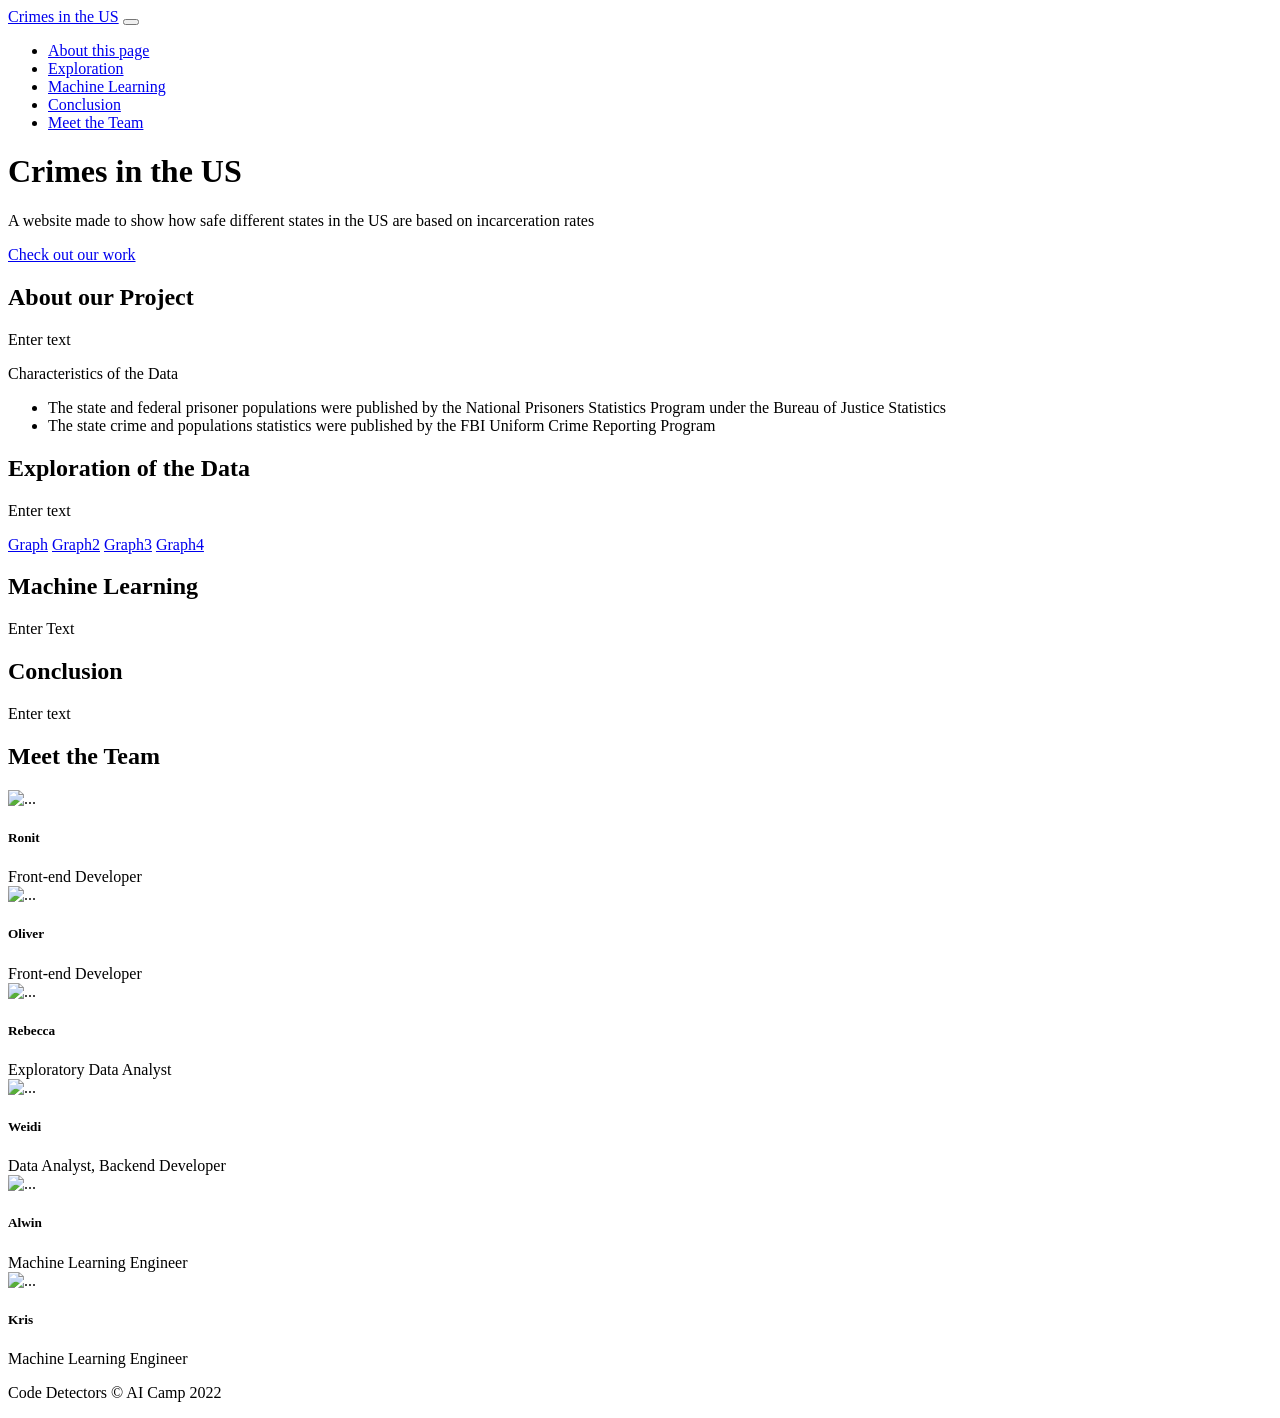
==== startbootstrap-scrolling-nav-gh-pages/index.html @ d2c6dcb6 "New Changes and files added" ====
<!DOCTYPE html>
<html lang="en">
    <head>
        <meta charset="utf-8" />
        <meta name="viewport" content="width=device-width, initial-scale=1, shrink-to-fit=no" />
        <meta name="description" content="" />
        <meta name="author" content="" />
        <title>Code Detectors - Crimes in the US</title>
        <link rel="icon" type="image/x-icon" href="assets/favicon.ico" />
        <!-- Core theme CSS (includes Bootstrap)-->
        <link href="css/styles.css" rel="stylesheet" />
    </head>
    <body id="page-top">
        <!-- Navigation-->
        <nav class="navbar navbar-expand-lg navbar-dark bg-dark fixed-top" id="mainNav">
            <div class="container px-4">
                <a class="navbar-brand" href="#page-top">Crimes in the US</a>
                <button class="navbar-toggler" type="button" data-bs-toggle="collapse" data-bs-target="#navbarResponsive" aria-controls="navbarResponsive" aria-expanded="false" aria-label="Toggle navigation"><span class="navbar-toggler-icon"></span></button>
                <div class="collapse navbar-collapse" id="navbarResponsive">
                    <ul class="navbar-nav ms-auto">
                         <li class="nav-item"><a class="nav-link" href="#about">About this page</a></li>
                        <li class="nav-item"><a class="nav-link" href="#exploration">Exploration</a></li>
                        <li class="nav-item"><a class="nav-link" href="#machinelearning">Machine Learning</a></li>
                      <li class="nav-item"><a class="nav-link" href="#conclusion">Conclusion</a></li>
                      <li class="nav-item"><a class="nav-link" 
href="#team">Meet the Team</a></li>
                    </ul>
                </div>
            </div>
        </nav>
        <!-- Header-->
        <header class="bg-primary bg-gradient text-white">
            <div class="container px-4 text-center">
                <h1 class="fw-bolder">Crimes in the US</h1>
                <p class="lead">A website made to show how safe different states in the US are based on incarceration rates</p>
                <a class="btn btn-lg btn-light" href="#about">Check out our work</a>
            </div>
        </header>
        <!-- About section-->
        <section id="about">
            <div class="container px-4">
                <div class="row gx-4 justify-content-center">
                    <div class="col-lg-8">
                        <h2>About our Project</h2>
                        <p class="lead">Enter text</p>
                        <p class="lead">Characteristics of the Data</p>
                        <ul>
                            <li>The state and federal prisoner populations were published by the National Prisoners Statistics Program under the Bureau of Justice Statistics</li>
                            <li>The state crime and populations statistics were published by the FBI Uniform Crime Reporting Program</li>
                        </ul>
                    </div>
                </div>
            </div>
        </section>
        <!-- Exploration section-->
        <section class="bg-light" id="exploration">
            <div class="container px-4">
                <div class="row gx-4 justify-content-center">
                    <div class="col-lg-8">
                        <h2>Exploration of the Data</h2>
                        <p class="lead">Enter text</p>
                      <a class="btn btn-lg btn-light bg-gradient" style="background-color:white; border-color:black" href="includes_jails.html">Graph</a>
                      <a class="btn btn-lg btn-light" style="background-color:white; border-color:black" href="manslaughterperstate.html">Graph2</a>
                      <a class="btn btn-lg btn-light" style="background-color:white; border-color:black" href="prisonerperstate.html">Graph3</a>
                      <a class="btn btn-lg btn-light" style="background-color:white; border-color:black" href="burglaryperstate.html">Graph4</a>
                    </div>
                </div>
            </div>
        </section>
        <!-- Machine Learning section-->
        <section id="machinelearning">
            <div class="container px-4">
                <div class="row gx-4 justify-content-center">
                    <div class="col-lg-8">
                        <h2>Machine Learning</h2>
                        <p class="lead">Enter Text</p>
                    </div>
                </div>
            </div>
        </section>
        <!-- Conclusion section-->
        <section class="bg-light" id="conclusion">
            <div class="container px-4">
                <div class="row gx-4 justify-content-center">
                    <div class="col-lg-8">
                        <h2>Conclusion</h2>
                        <p class="lead">Enter text</p>
                    </div>
                </div>
            </div>
        </section>
        <!-- Team section-->
        <section id="team">
            <div class="container px-4">
                <div class="row gx-4 justify-content-center">
                    <div class="col-lg-8">
                        <h2>Meet the Team</h2>
                      <div class="container px-4">
            <div class="row">
              <!-- Team Member 1 -->
              <div class="col-xl-3 col-md-6 mb-4">
                <div class="card border-0 shadow">
                  <img src="https://cdn.pixabay.com/photo/2015/10/05/22/37/blank-profile-picture-973460_1280.png" class="card-img-top" alt="...">
                  <div class="card-body text-center">
                    <h5 class="card-title mb-0">Ronit</h5>
                    <div class="card-text text-black-50">Front-end Developer</div>
                  </div>
                </div>
              </div>
              <!-- Team Member 2 -->
              <div class="col-xl-3 col-md-6 mb-4">
                <div class="card border-0 shadow">
                  <img src="https://cdn.pixabay.com/photo/2015/10/05/22/37/blank-profile-picture-973460_1280.png" class="card-img-top" alt="...">
                  <div class="card-body text-center">
                    <h5 class="card-title mb-0">Oliver</h5>
                    <div class="card-text text-black-50">Front-end Developer</div>
                  </div>
                </div>
              </div>
              <!-- Team Member 3 -->
              <div class="col-xl-3 col-md-6 mb-4">
                <div class="card border-0 shadow">
                  <img src="https://cdn.pixabay.com/photo/2015/10/05/22/37/blank-profile-picture-973460_1280.png" class="card-img-top" alt="...">
                  <div class="card-body text-center">
                    <h5 class="card-title mb-0">Rebecca</h5>
                    <div class="card-text text-black-50">Exploratory Data Analyst</div>
                  </div>
                </div>
              </div>
              <!-- Team Member 4 -->
              <div class="col-xl-3 col-md-6 mb-4">
                <div class="card border-0 shadow">
                  <img src="https://cdn.pixabay.com/photo/2015/10/05/22/37/blank-profile-picture-973460_1280.png" class="card-img-top" alt="...">
                  <div class="card-body text-center">
                    <h5 class="card-title mb-0">Weidi</h5>
                    <div class="card-text text-black-50">Data Analyst, Backend Developer</div>
                  </div>
                </div>
              </div>
            <!-- Team Member 5 -->
              <div class="col-xl-3 col-md-6 mb-4">
                <div class="card border-0 shadow">
                  <img src="https://cdn.pixabay.com/photo/2015/10/05/22/37/blank-profile-picture-973460_1280.png" class="card-img-top" alt="...">
                  <div class="card-body text-center">
                    <h5 class="card-title mb-0">Alwin</h5>
                    <div class="card-text text-black-50">Machine Learning Engineer</div>
                  </div>
                </div>
              </div>
             <!-- Team Member 6 -->
              <div class="col-xl-3 col-md-6 mb-4">
                <div class="card border-0 shadow">
                  <img src="https://cdn.pixabay.com/photo/2015/10/05/22/37/blank-profile-picture-973460_1280.png" class="card-img-top" alt="...">
                  <div class="card-body text-center">
                    <h5 class="card-title mb-0">Kris</h5>
                    <div class="card-text text-black-50">Machine Learning Engineer</div>
                  </div>
                </div>
              </div>
            </div>
            </div>
           </div>
          </div>
         </div>
        </section>
        <!-- Footer-->
        <footer class="py-5 bg-dark">
            <div class="container px-4"><p class="m-0 text-center text-white">Code Detectors &copy; AI Camp 2022</p></div>
        </footer>
        <!-- Bootstrap core JS-->
        <script src="https://cdn.jsdelivr.net/npm/bootstrap@5.1.3/dist/js/bootstrap.bundle.min.js"></script>
        <!-- Core theme JS-->
        <script src="js/scripts.js"></script>
    </body>
</html>
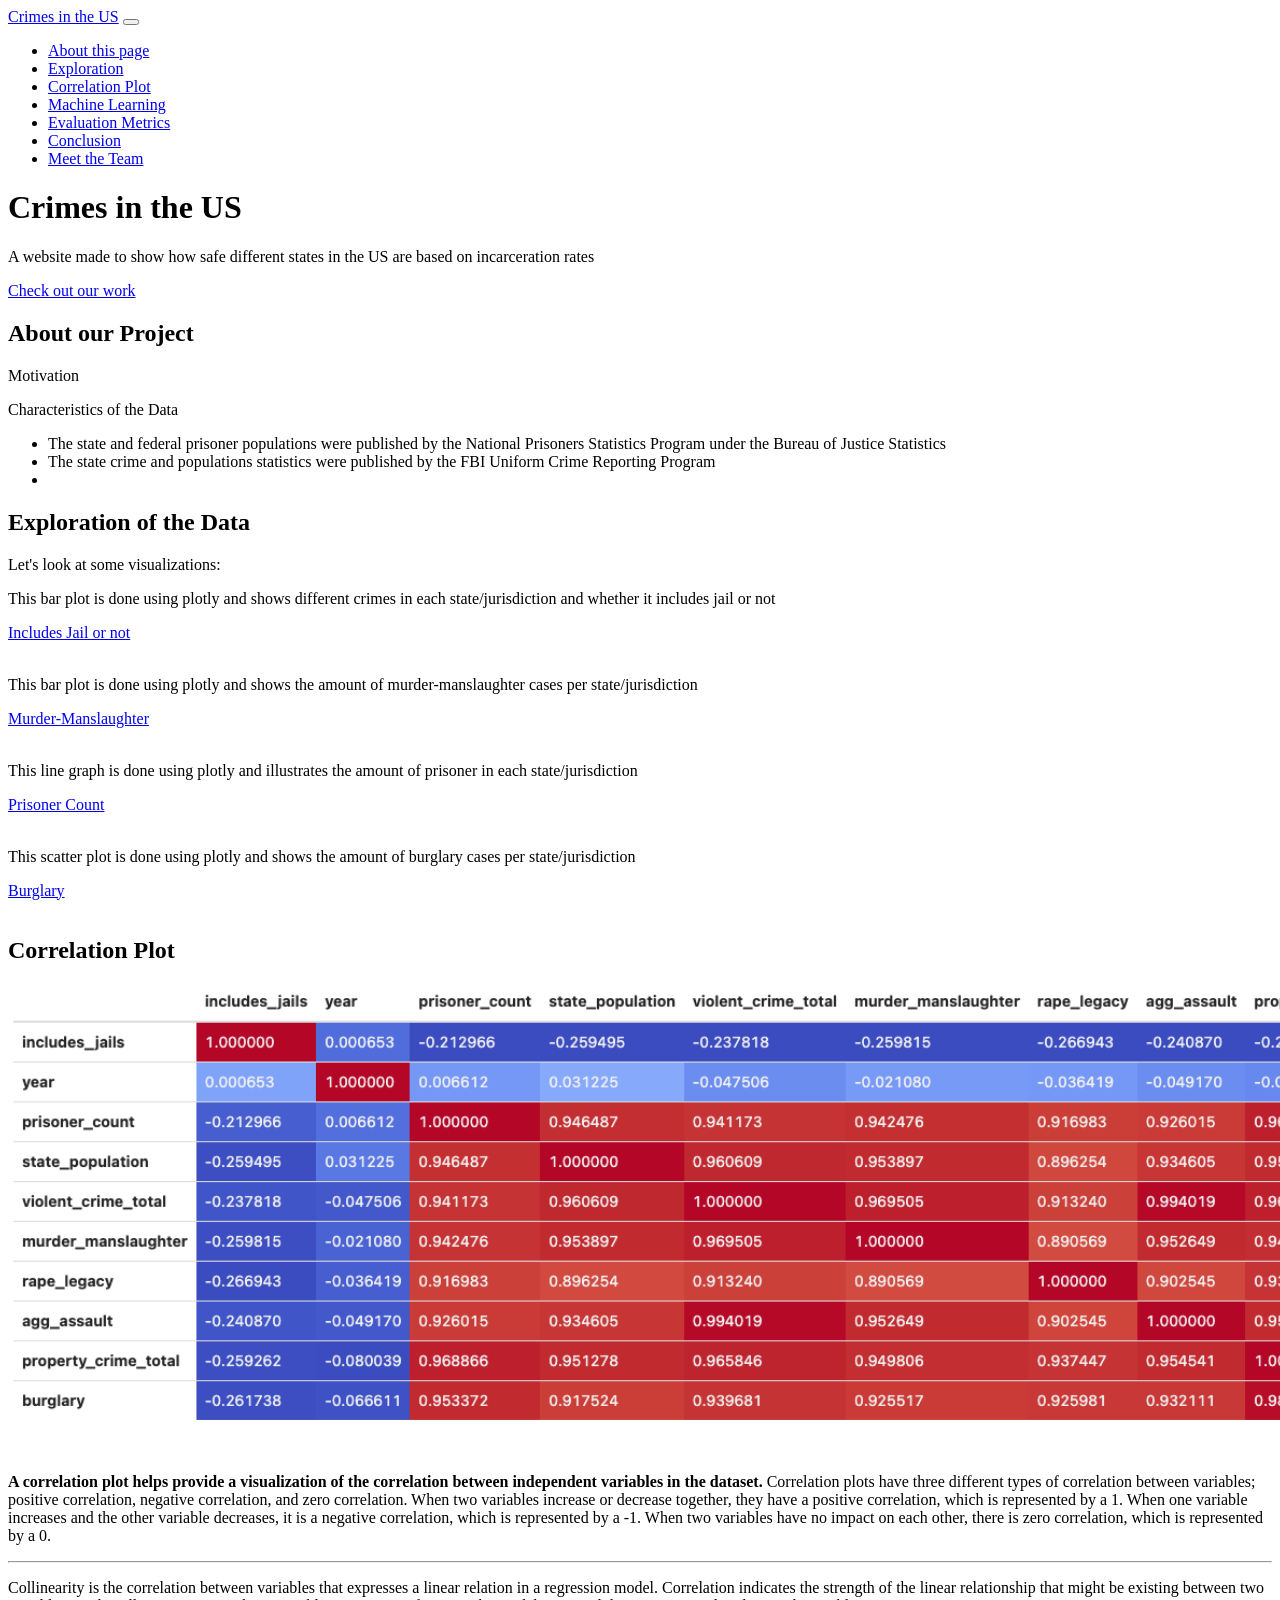
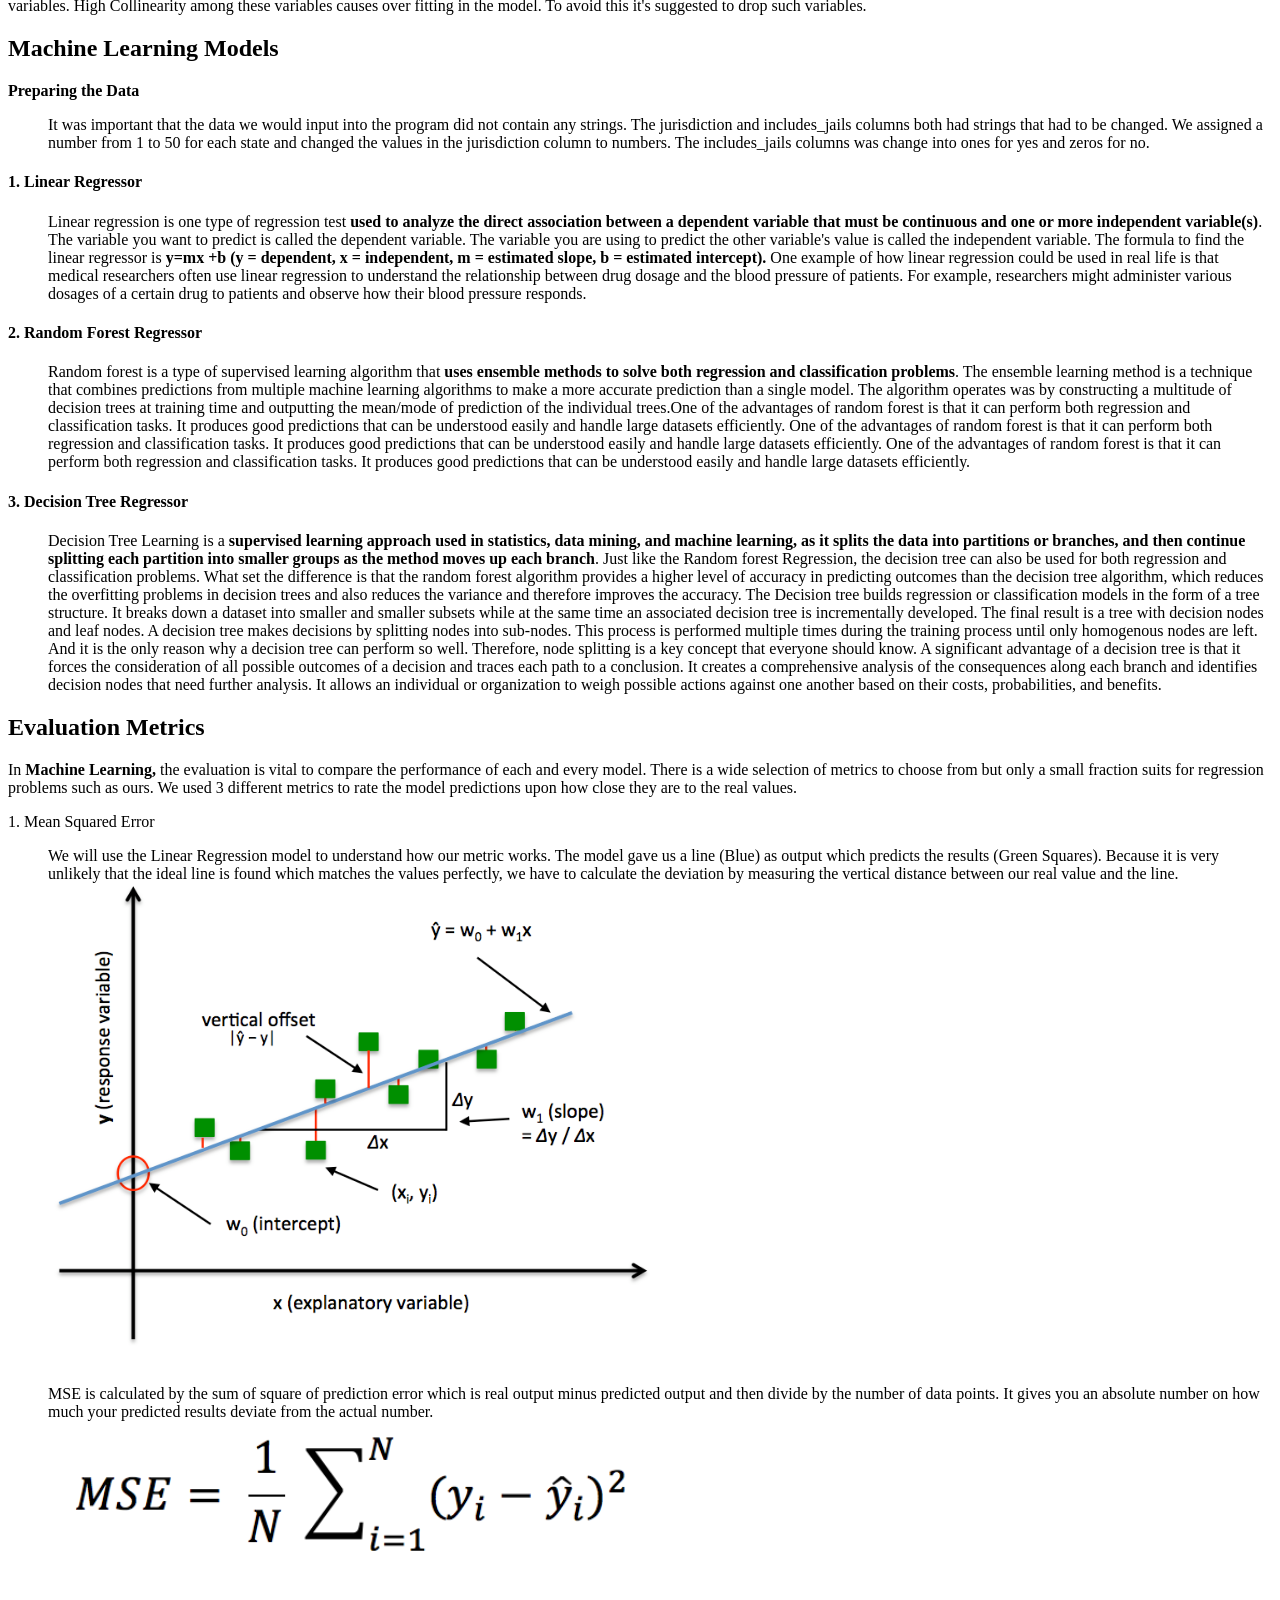
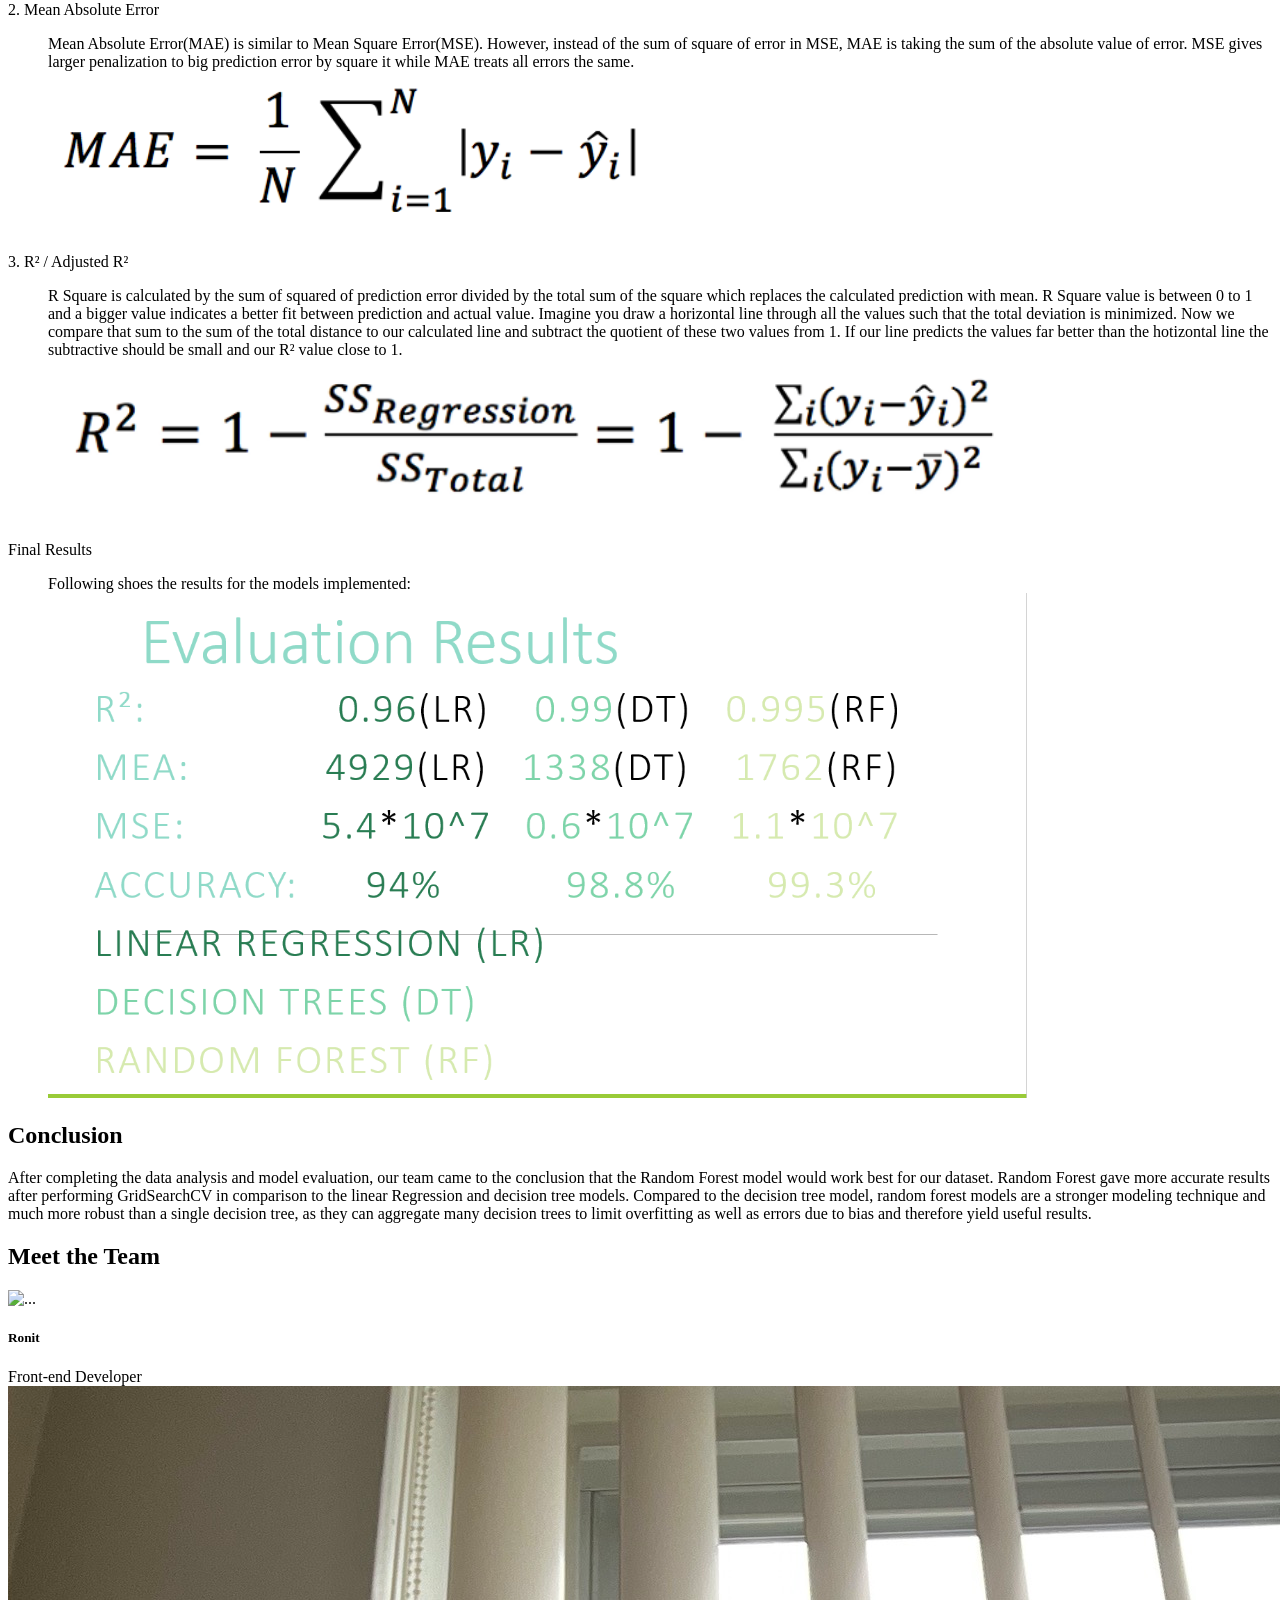
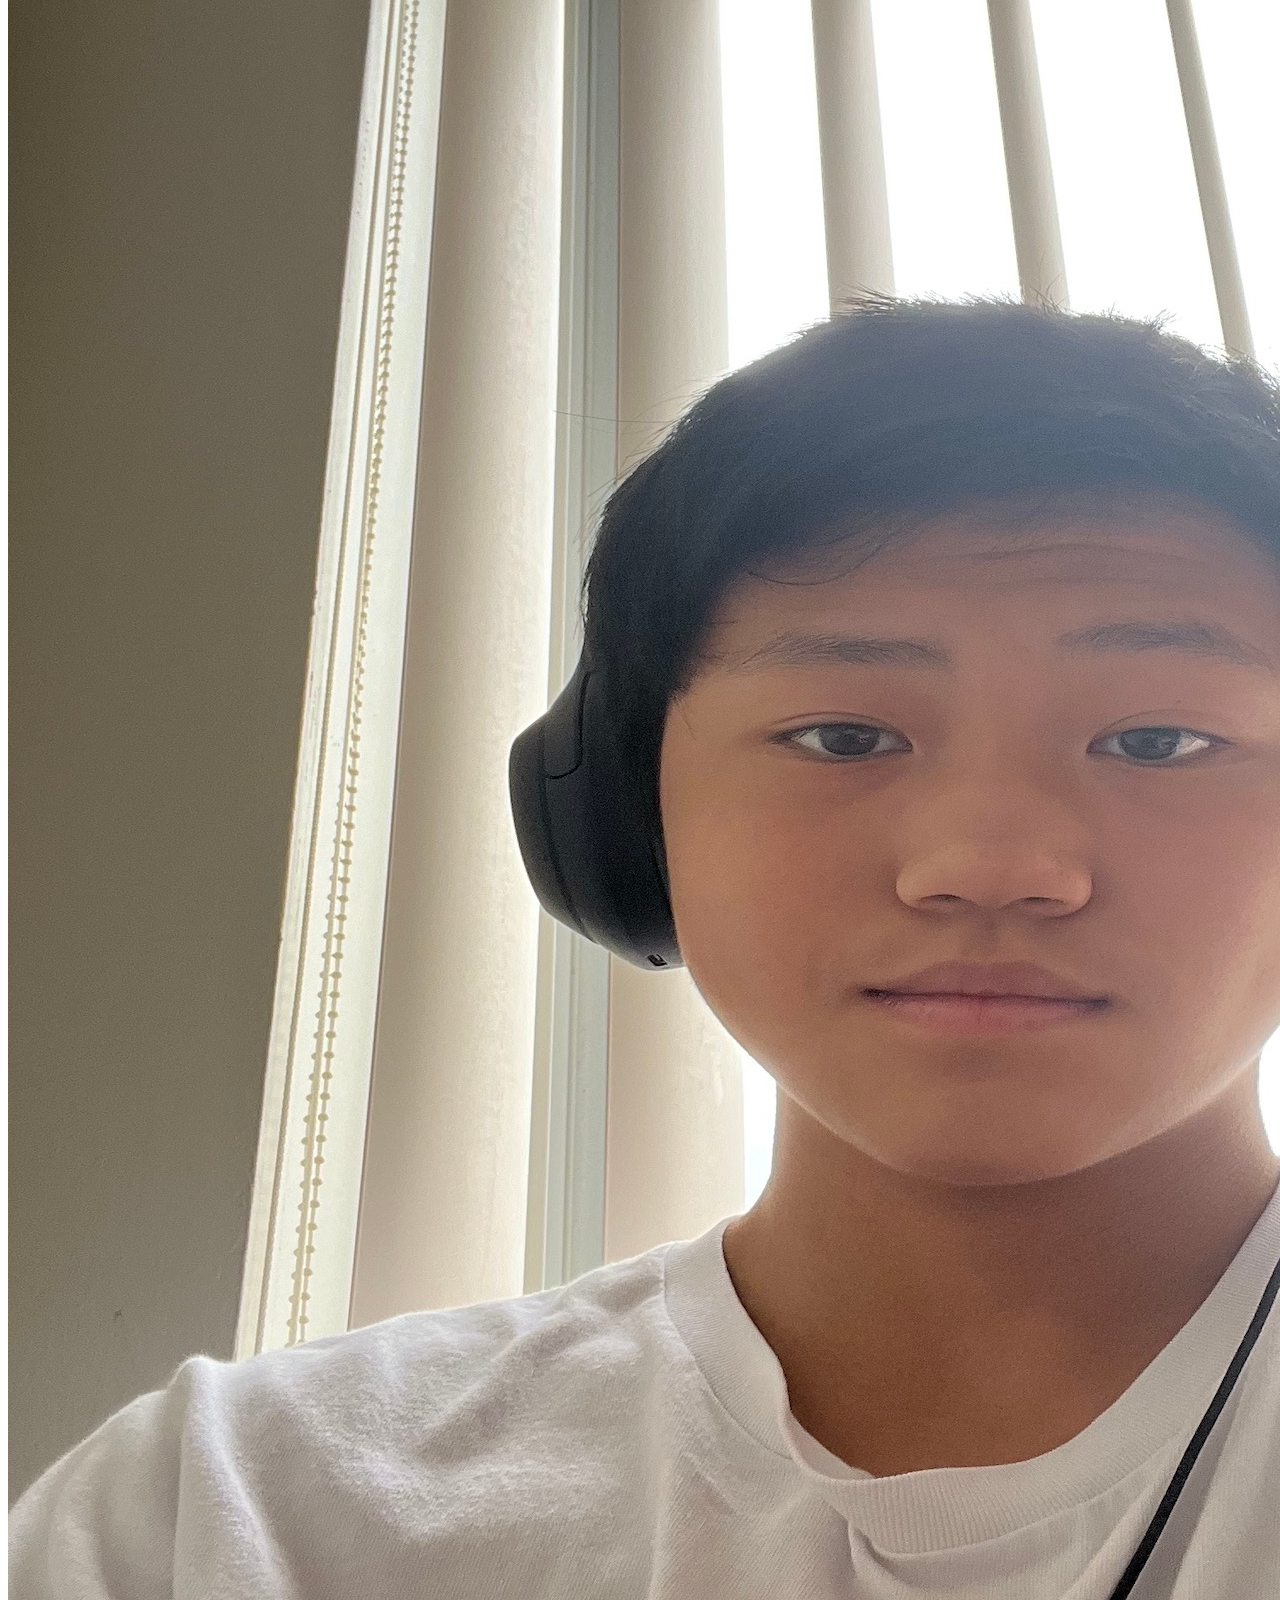
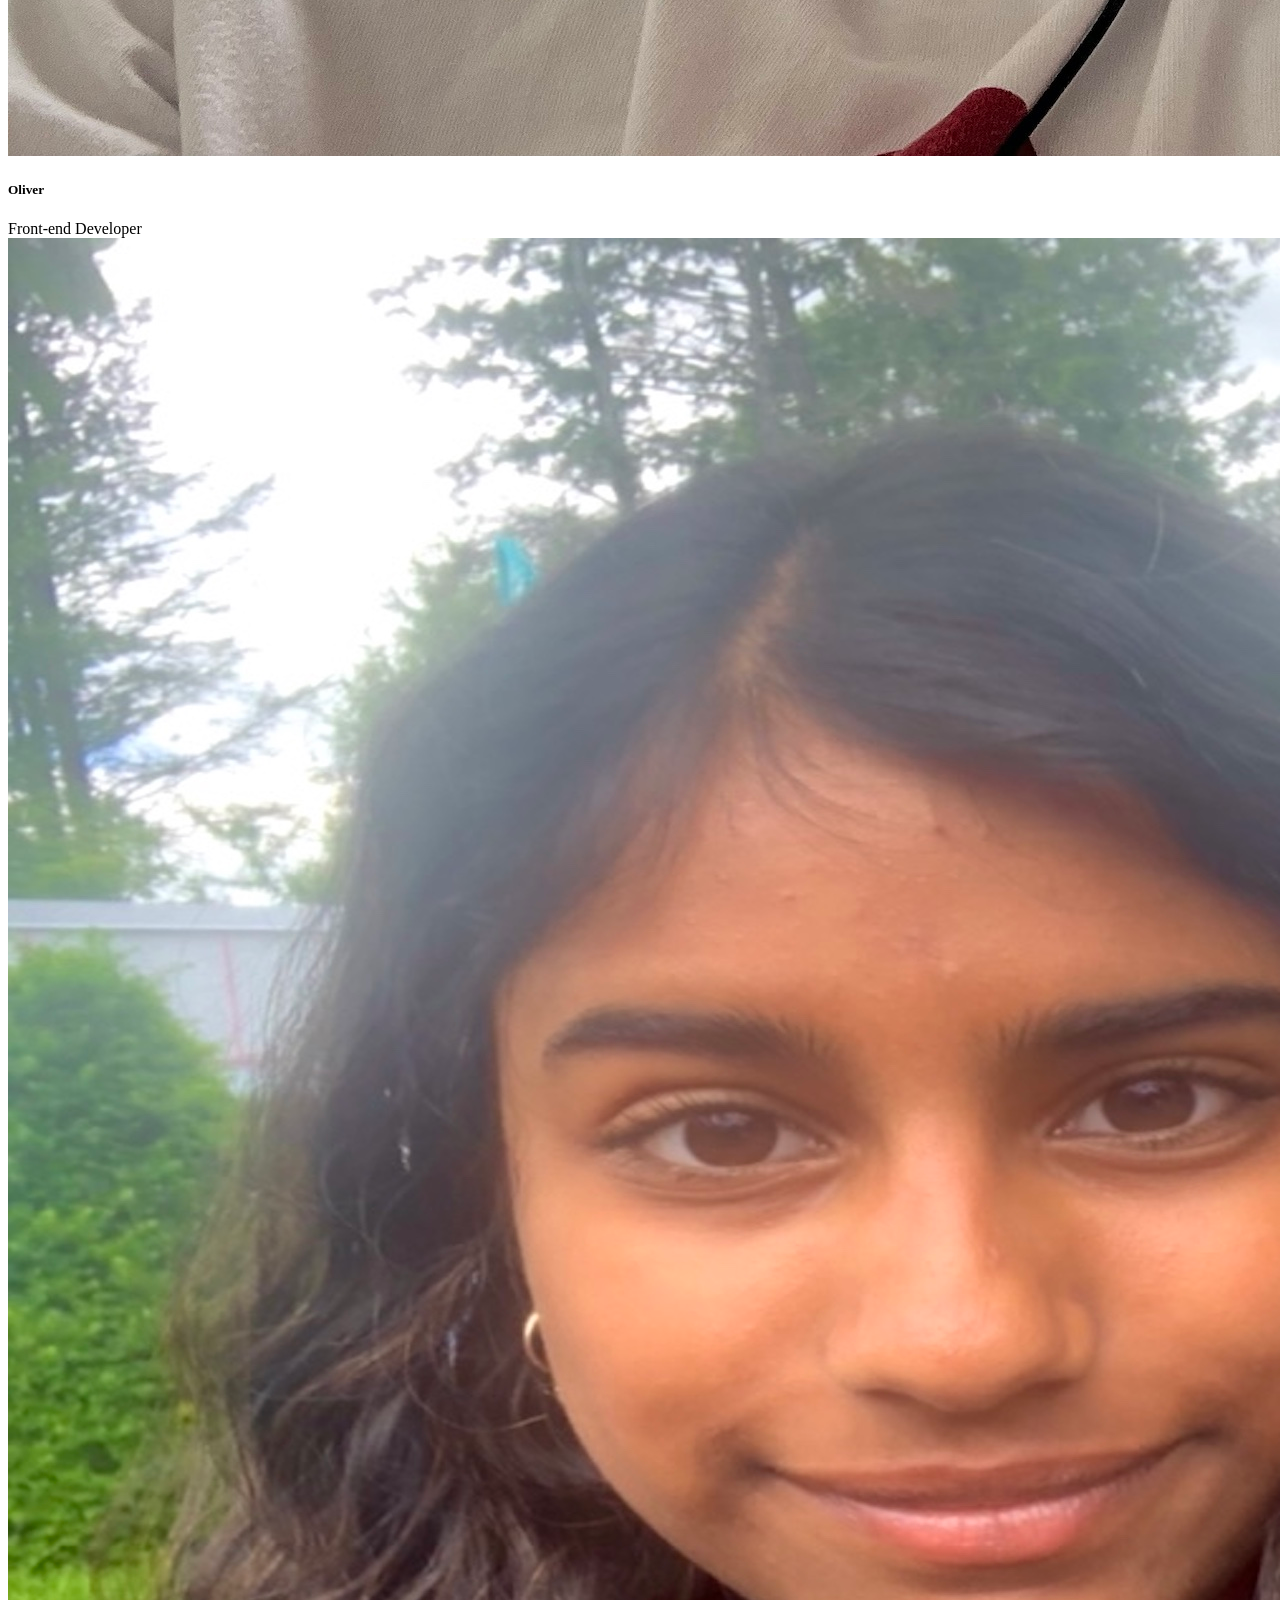
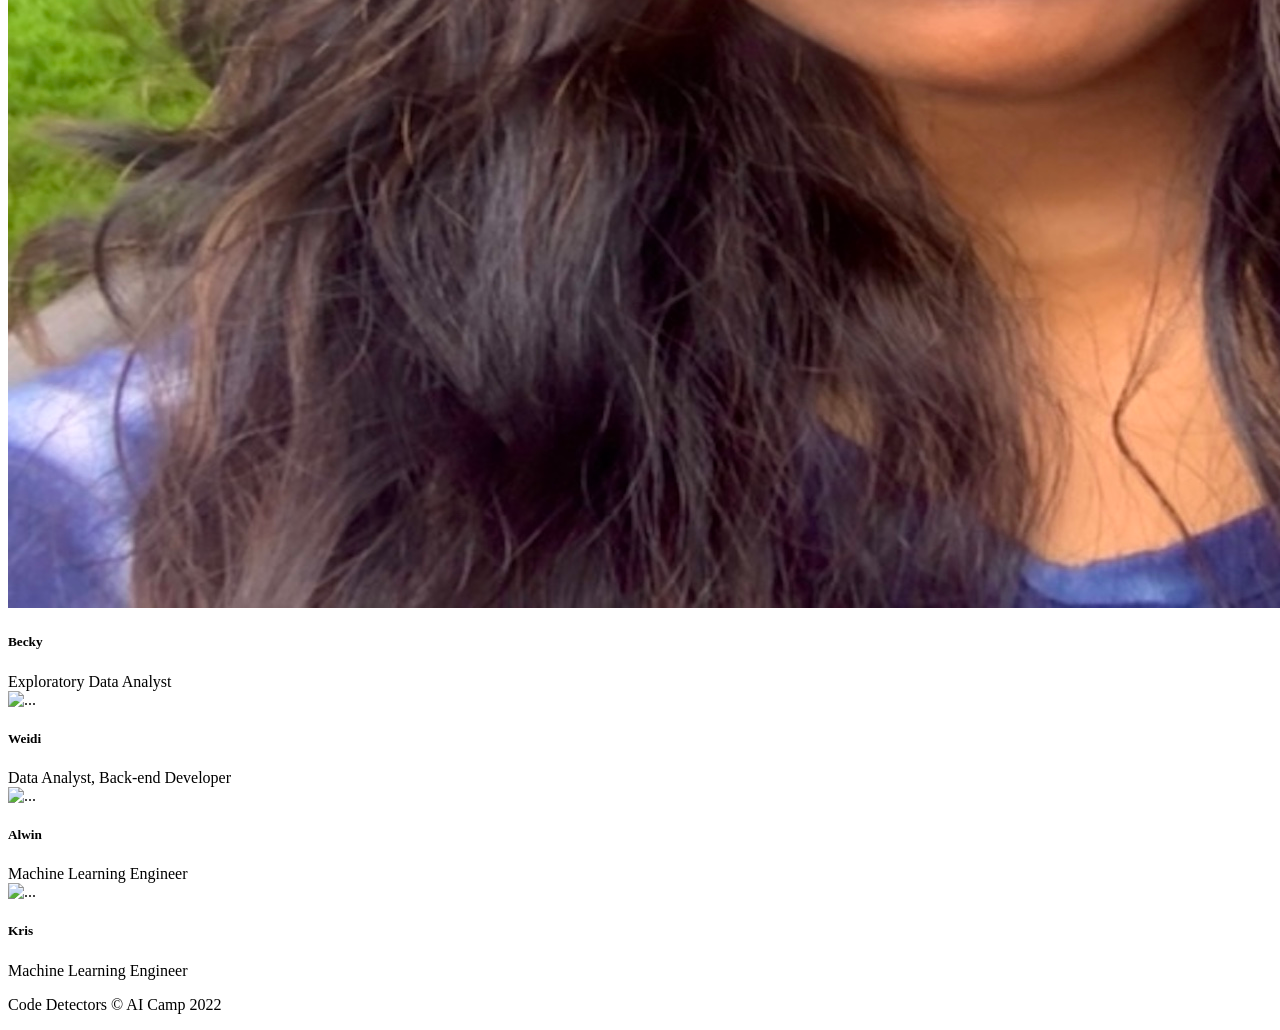
==== commit 00ecfb95: "Changes of 1st August" ====
--- a/startbootstrap-scrolling-nav-gh-pages/index.html
+++ b/startbootstrap-scrolling-nav-gh-pages/index.html
@@ -9,7 +9,26 @@
         <link rel="icon" type="image/x-icon" href="assets/favicon.ico" />
         <!-- Core theme CSS (includes Bootstrap)-->
         <link href="css/styles.css" rel="stylesheet" />
+        <style>
+          .correlation{
+    width: 120%; 
+    height: 120%; 
+    object-fit: contain;
+}
+          .other{
+    width: 50%; 
+    height: 30%; 
+    object-fit: contain;
+}
+          .r2{
+    width: 80%; 
+    height: 30%; 
+    object-fit: contain;
+}
+          
+        </style> 
     </head>
+  
     <body id="page-top">
         <!-- Navigation-->
         <nav class="navbar navbar-expand-lg navbar-dark bg-dark fixed-top" id="mainNav">
@@ -20,7 +39,10 @@
                     <ul class="navbar-nav ms-auto">
                          <li class="nav-item"><a class="nav-link" href="#about">About this page</a></li>
                         <li class="nav-item"><a class="nav-link" href="#exploration">Exploration</a></li>
+                        <li class="nav-item"><a class="nav-link" href="#correlation">Correlation 
+                          Plot</a></li>
                         <li class="nav-item"><a class="nav-link" href="#machinelearning">Machine Learning</a></li>
+                      <li class="nav-item"><a class="nav-link" href="#metrics">Evaluation Metrics</a></li>
                       <li class="nav-item"><a class="nav-link" href="#conclusion">Conclusion</a></li>
                       <li class="nav-item"><a class="nav-link" 
 href="#team">Meet the Team</a></li>
@@ -42,11 +64,15 @@
                 <div class="row gx-4 justify-content-center">
                     <div class="col-lg-8">
                         <h2>About our Project</h2>
-                        <p class="lead">Enter text</p>
+                        <p class="lead">Motivation </p>
+                        <ul>
+                           
+                      </ul>
                         <p class="lead">Characteristics of the Data</p>
                         <ul>
                             <li>The state and federal prisoner populations were published by the National Prisoners Statistics Program under the Bureau of Justice Statistics</li>
                             <li>The state crime and populations statistics were published by the FBI Uniform Crime Reporting Program</li>
+                            <li></li>
                         </ul>
                     </div>
                 </div>
@@ -58,22 +84,116 @@
                 <div class="row gx-4 justify-content-center">
                     <div class="col-lg-8">
                         <h2>Exploration of the Data</h2>
-                        <p class="lead">Enter text</p>
-                      <a class="btn btn-lg btn-light bg-gradient" style="background-color:white; border-color:black" href="includes_jails.html">Graph</a>
-                      <a class="btn btn-lg btn-light" style="background-color:white; border-color:black" href="manslaughterperstate.html">Graph2</a>
-                      <a class="btn btn-lg btn-light" style="background-color:white; border-color:black" href="prisonerperstate.html">Graph3</a>
-                      <a class="btn btn-lg btn-light" style="background-color:white; border-color:black" href="burglaryperstate.html">Graph4</a>
+                        <p class="lead">Let's look at some visualizations:</p>
+                      <p>
+                         This bar plot is done using plotly and shows different crimes in each state/jurisdiction and whether it includes jail or not
+                      </p>
+                      <a class="btn btn-lg btn-light bg-gradient" style="background-color:white; border-color:black" href="includes_jails.html">Includes Jail or not</a><br><br>
+                      <p>
+                        This bar plot is done using plotly and shows the amount of murder-manslaughter cases per state/jurisdiction
+                      </p>
+                      <a class="btn btn-lg btn-light" style="background-color:white; border-color:black" href="manslaughterperstate.html">Murder-Manslaughter</a><br><br>
+                      <p>
+                        This line graph is done using plotly and illustrates the amount of prisoner in each state/jurisdiction
+                      </p>
+                      <a class="btn btn-lg btn-light" style="background-color:white; border-color:black" href="prisonerperstate.html">Prisoner Count</a><br><br>
+                      <p>
+                        This scatter plot is done using plotly and shows the amount of burglary cases per state/jurisdiction
+                      </p>
+                      <a class="btn btn-lg btn-light" style="background-color:white; border-color:black" href="burglaryperstate.html">Burglary</a><br><br>
+                    </div>
+                </div>
+            </div>
+        </section>
+      <!-- Correlation section-->
+      <section id="correlation">
+            <div class="container px-4">
+                <div class="row gx-4 justify-content-center">
+                    <div class="col-lg-8">
+                       <h2>Correlation Plot</h2>
+                      <div class = "container">
+                        <img class = "correlation" src="correlationplot.png" alt=""/>
+                      </div>
+                       
+           <br>           
+                      <p class="lead"><b>A correlation plot helps provide a visualization of the correlation between independent variables in the dataset.</b> Correlation plots have three different types of correlation between variables; positive correlation, negative correlation, and zero correlation. When two variables increase or decrease together, they have a positive correlation, which is represented by a 1. When one variable increases and the other variable decreases, it is a negative correlation, which is represented by a -1. When two variables have no impact on each other, there is zero correlation, which is represented by a 0.<hr> <p class="lead">Collinearity is the correlation between variables that expresses a linear relation in a regression model. Correlation indicates the strength of the linear relationship that might be existing between two variables. High Collinearity among these variables causes over fitting in the model. To avoid this it's suggested to drop such variables.</p>
                     </div>
                 </div>
             </div>
         </section>
         <!-- Machine Learning section-->
-        <section id="machinelearning">
-            <div class="container px-4">
-                <div class="row gx-4 justify-content-center">
-                    <div class="col-lg-8">
-                        <h2>Machine Learning</h2>
-                        <p class="lead">Enter Text</p>
+        <section class="bg-light" id="machinelearning">
+            <div class="container px-4">
+                <div class="row gx-4 justify-content-center">
+                    <div class="col-lg-8">
+                 <h2>Machine Learning Models</h2>
+                      <p class= "lead"><b>Preparing the Data</b></p>
+                         <ul>
+                           It was important that the data we would input into the program did not contain any strings. The jurisdiction and includes_jails columns both had strings that had to be changed. We assigned a number from 1 to 50 for each state and changed the values in the jurisdiction column to numbers. The includes_jails columns was change into ones for yes and zeros for no.
+                      </ul>
+                      
+                        <h4>
+                         <p class="lead"><b> 1. Linear Regressor </b> </p> 
+                      </h4>
+                      <ul>Linear regression is one type of regression test <b>used to analyze the direct association between a dependent variable that must be continuous and one or more independent variable(s)</b>. The variable you want to predict is called the dependent variable. The variable you are using to predict the other variable's value is called the independent variable. The formula to find the linear regressor is
+                        <b>
+                          y=mx +b (y = dependent, x = independent, m = estimated slope, b = estimated intercept).
+                        </b>One example of how linear regression could be used in real life is that medical researchers often use linear regression to understand the relationship between drug dosage and the blood pressure of patients. For example, researchers might administer various dosages of a certain drug to patients and observe how their blood pressure responds.   </ul>
+                       <h4>
+                         <p class="lead"> <b> 2. Random Forest Regressor </b></p> 
+                      </h4>
+                      <ul>Random forest is a type of supervised learning algorithm that <b>uses ensemble methods to solve both regression and classification problems</b>. The ensemble learning method is a technique that combines predictions from multiple machine learning algorithms to make a more accurate prediction than a single model. The algorithm operates was by constructing a multitude of decision trees at training time and outputting the mean/mode of prediction of the individual trees.One of the advantages of random forest is that it can perform both regression and classification tasks. It produces good predictions that can be understood easily and handle large datasets efficiently. One of the advantages of random forest is that it can perform both regression and classification tasks. It produces good predictions that can be understood easily and handle large datasets efficiently. One of the advantages of random forest is that it can perform both regression and classification tasks. It produces good predictions that can be understood easily and handle large datasets efficiently. 
+                      </ul>
+                      <h4>
+                         <p class="lead"> <b> 3. Decision Tree Regressor </b> </p> 
+                      </h4>
+                      <ul>
+                      Decision Tree Learning is a <b>supervised learning approach used in statistics, data mining, and machine learning, as it splits the data into partitions or branches, and then continue splitting each partition into smaller groups as the method moves up each branch</b>. Just like the Random forest Regression, the decision tree can also be used for both regression and classification problems. What set the difference is that the random forest algorithm provides a higher level of accuracy in predicting outcomes than the decision tree algorithm, which reduces the overfitting problems in decision trees and also reduces the variance and therefore improves the accuracy. The Decision tree builds regression or classification models in the form of a tree structure. It breaks down a dataset into smaller and smaller subsets while at the same time an associated decision tree is incrementally developed. The final result is a tree with decision nodes and leaf nodes. A decision tree makes decisions by splitting nodes into sub-nodes. This process is performed multiple times during the training process until only homogenous nodes are left. And it is the only reason why a decision tree can perform so well. Therefore, node splitting is a key concept that everyone should know. A significant advantage of a decision tree is that it forces the consideration of all possible outcomes of a decision and traces each path to a conclusion. It creates a comprehensive analysis of the consequences along each branch and identifies decision nodes that need further analysis. It allows an individual or organization to weigh possible actions against one another based on their costs, probabilities, and benefits.
+                    </ul>
+                    
+                    </div>
+                </div>
+            </div>
+        </section>
+      <!-- Evaluation section-->
+        <section id="metrics">
+            <div class="container px-4">
+                <div class="row gx-4 justify-content-center">
+                    <div class="col-lg-8">
+                        <h2>Evaluation Metrics</h2>
+                      <p class="lead">In 
+                        <b> Machine Learning,
+                       </b>the evaluation is vital to compare the performance of each and every model. There is a wide selection of metrics to choose from but only a small fraction suits for regression problems such as ours. We used 3 different metrics to rate the model predictions upon how close they are to the real values.</p>
+                        <p class="lead">1. Mean Squared Error</p>
+                      <ul>
+                        We will use the Linear Regression model to understand how our metric works. The model gave us a line (Blue) as output which predicts the results (Green Squares). Because it is very unlikely that the ideal line is found which matches the values perfectly, we have to calculate the deviation by measuring the vertical distance between our real value and the line.<br>
+                        <img class = "other" src = "lreg.png" />
+                      </ul>
+                      
+                      <ul>
+                        MSE is calculated by the sum of square of prediction error which is real output minus predicted output and then divide by the number of data points. It gives you an absolute number on how much your predicted results deviate from the actual number.<br>
+                
+                   <img class = "other" src = "mse.png" />
+                      </ul>
+                        
+                          
+                        
+                        <p class="lead">2. Mean Absolute Error</p>
+                  <ul>
+                    Mean Absolute Error(MAE) is similar to Mean Square Error(MSE). However, instead of the sum of square of error in MSE, MAE is taking the sum of the absolute value of error.
+                     MSE gives larger penalization to big prediction error by square it while MAE treats all errors the same.<br>
+                    <img class = "other" src = "mae.png" />
+                  </ul>
+                      
+                        <p class="lead">3. R² / Adjusted R²</p>
+                      <ul>
+                        R Square is calculated by the sum of squared of prediction error divided by the total sum of the square which replaces the calculated prediction with mean. R Square value is between 0 to 1 and a bigger value indicates a better fit between prediction and actual value. Imagine you draw a horizontal line through all the values such that the total deviation is minimized. Now we compare that sum to the sum of the total distance to our calculated line and subtract the quotient of these two values from 1. If our line predicts the values far better than the hotizontal line the subtractive should be small and our R² value close to 1.
+                     <br><img class = "r2" src = "r.png" />
+                       
+                      </ul>
+                       <p class="lead"> Final Results</p>
+                      <ul>Following shoes the results for the models implemented: <br>
+                        <img class='r2' src = "ss.png" /></ul>
                     </div>
                 </div>
             </div>
@@ -84,7 +204,9 @@
                 <div class="row gx-4 justify-content-center">
                     <div class="col-lg-8">
                         <h2>Conclusion</h2>
-                        <p class="lead">Enter text</p>
+                        <p class="lead">
+After completing the data analysis and model evaluation, our team came to the conclusion that the Random Forest model would work best for our dataset. Random Forest gave more accurate results after performing GridSearchCV in comparison to the linear Regression and decision tree models. Compared to the decision tree model, random forest models are a stronger modeling technique and much more robust than a single decision tree, as they can aggregate many decision trees to limit overfitting as well as errors due to bias and therefore yield useful results.
+                        </p>
                     </div>
                 </div>
             </div>
@@ -110,7 +232,7 @@
               <!-- Team Member 2 -->
               <div class="col-xl-3 col-md-6 mb-4">
                 <div class="card border-0 shadow">
-                  <img src="https://cdn.pixabay.com/photo/2015/10/05/22/37/blank-profile-picture-973460_1280.png" class="card-img-top" alt="...">
+                  <img src="picoliver.jpeg" class="card-img-top" alt="...">
                   <div class="card-body text-center">
                     <h5 class="card-title mb-0">Oliver</h5>
                     <div class="card-text text-black-50">Front-end Developer</div>
@@ -120,20 +242,20 @@
               <!-- Team Member 3 -->
               <div class="col-xl-3 col-md-6 mb-4">
                 <div class="card border-0 shadow">
+                  <img src="becky.jpg" class="card-img-top" alt="...">
+                  <div class="card-body text-center">
+                    <h5 class="card-title mb-0">Becky</h5>
+                    <div class="card-text text-black-50">Exploratory Data Analyst</div>
+                  </div>
+                </div>
+              </div>
+              <!-- Team Member 4 -->
+              <div class="col-xl-3 col-md-6 mb-4">
+                <div class="card border-0 shadow">
                   <img src="https://cdn.pixabay.com/photo/2015/10/05/22/37/blank-profile-picture-973460_1280.png" class="card-img-top" alt="...">
                   <div class="card-body text-center">
-                    <h5 class="card-title mb-0">Rebecca</h5>
-                    <div class="card-text text-black-50">Exploratory Data Analyst</div>
-                  </div>
-                </div>
-              </div>
-              <!-- Team Member 4 -->
-              <div class="col-xl-3 col-md-6 mb-4">
-                <div class="card border-0 shadow">
-                  <img src="https://cdn.pixabay.com/photo/2015/10/05/22/37/blank-profile-picture-973460_1280.png" class="card-img-top" alt="...">
-                  <div class="card-body text-center">
                     <h5 class="card-title mb-0">Weidi</h5>
-                    <div class="card-text text-black-50">Data Analyst, Backend Developer</div>
+                    <div class="card-text text-black-50">Data Analyst, Back-end Developer</div>
                   </div>
                 </div>
               </div>
@@ -150,7 +272,7 @@
              <!-- Team Member 6 -->
               <div class="col-xl-3 col-md-6 mb-4">
                 <div class="card border-0 shadow">
-                  <img src="https://cdn.pixabay.com/photo/2015/10/05/22/37/blank-profile-picture-973460_1280.png" class="card-img-top" alt="...">
+                  <img src="https://i.redd.it/f454de7jjeh81.png" class="card-img-top" alt="...">
                   <div class="card-body text-center">
                     <h5 class="card-title mb-0">Kris</h5>
                     <div class="card-text text-black-50">Machine Learning Engineer</div>
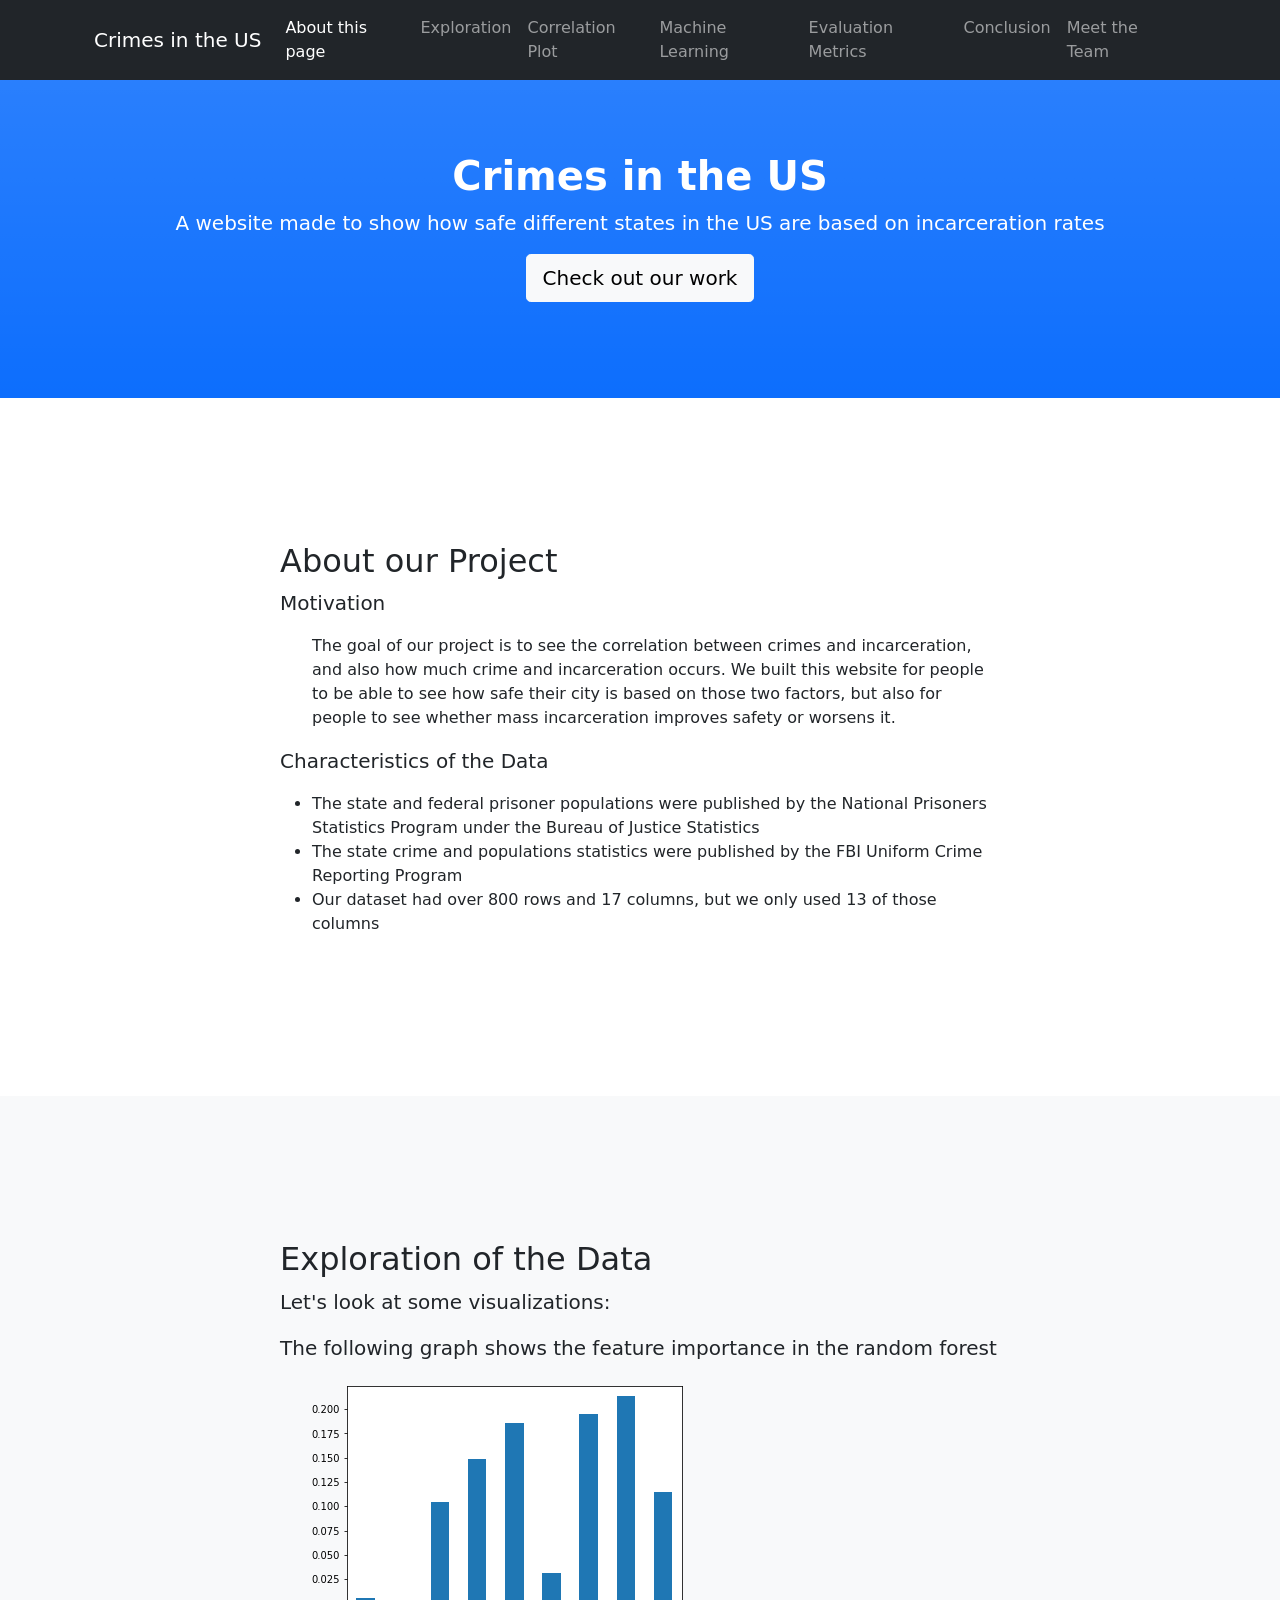
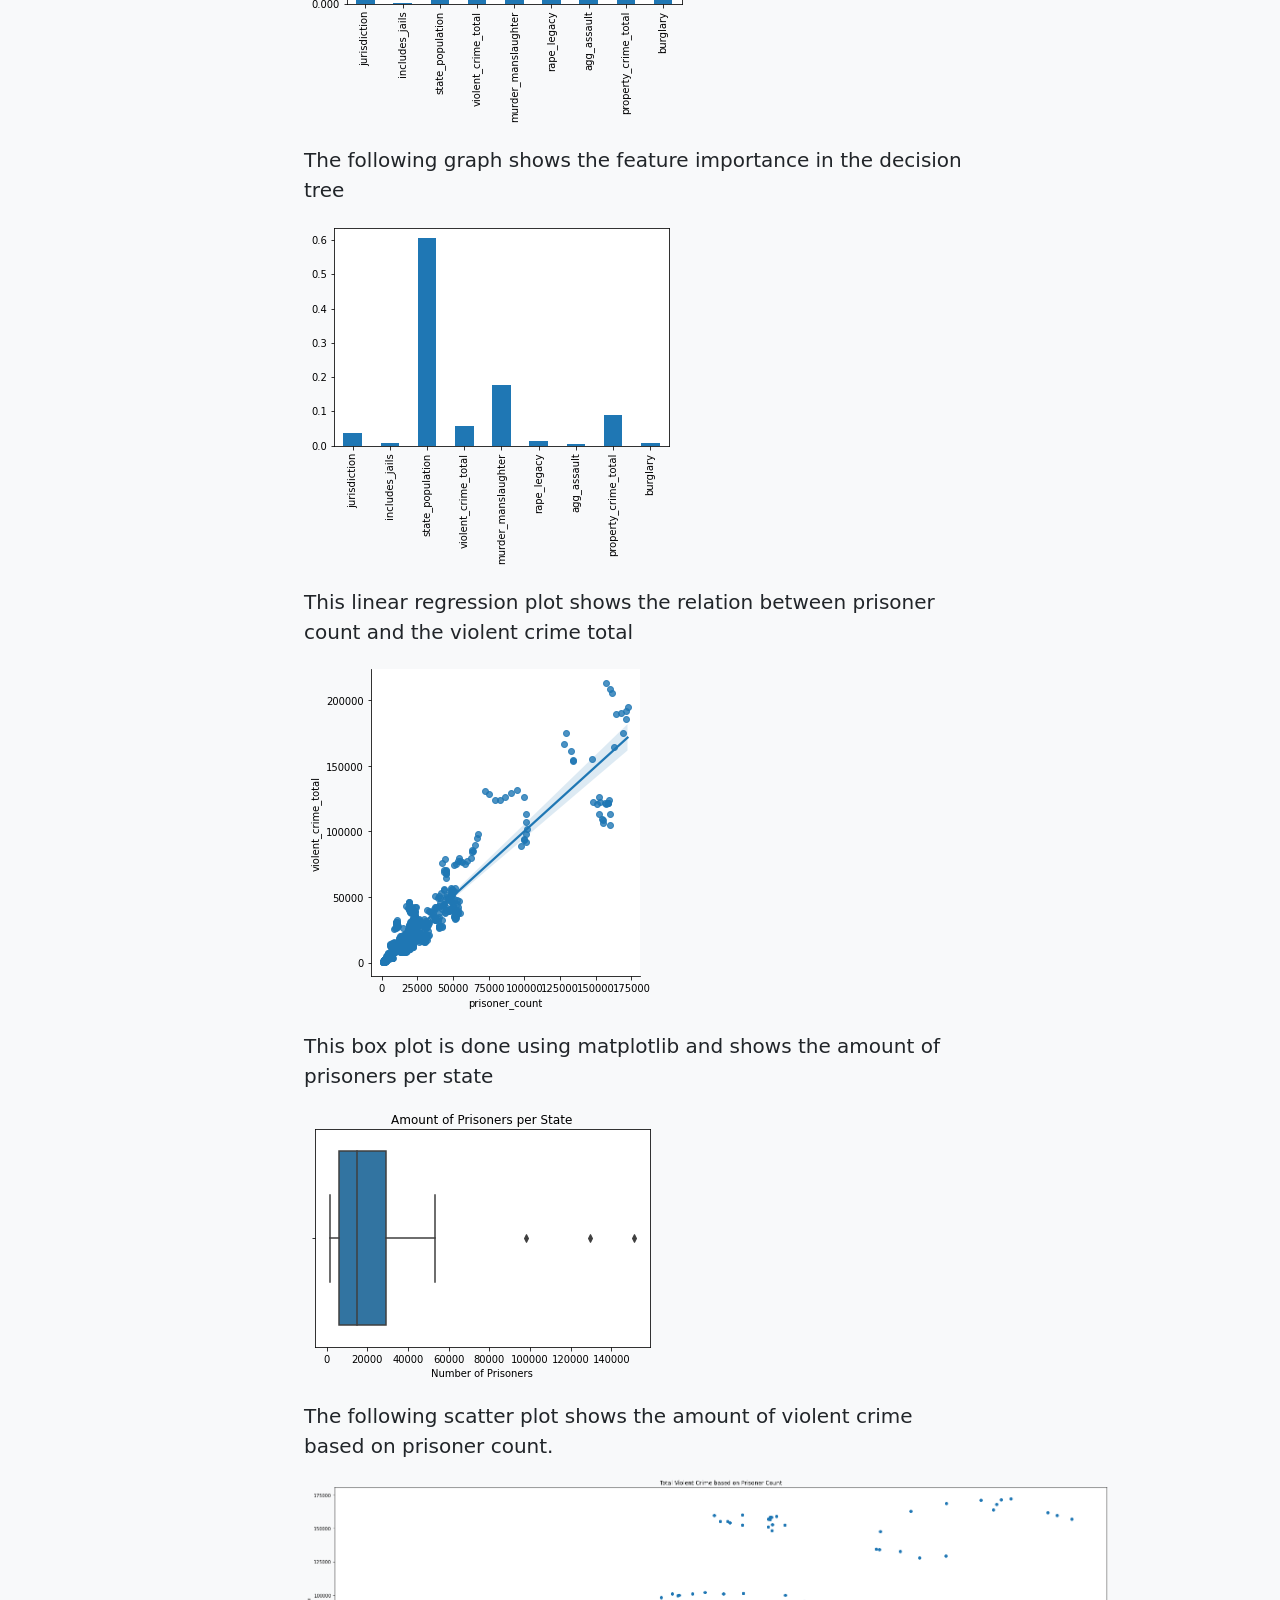
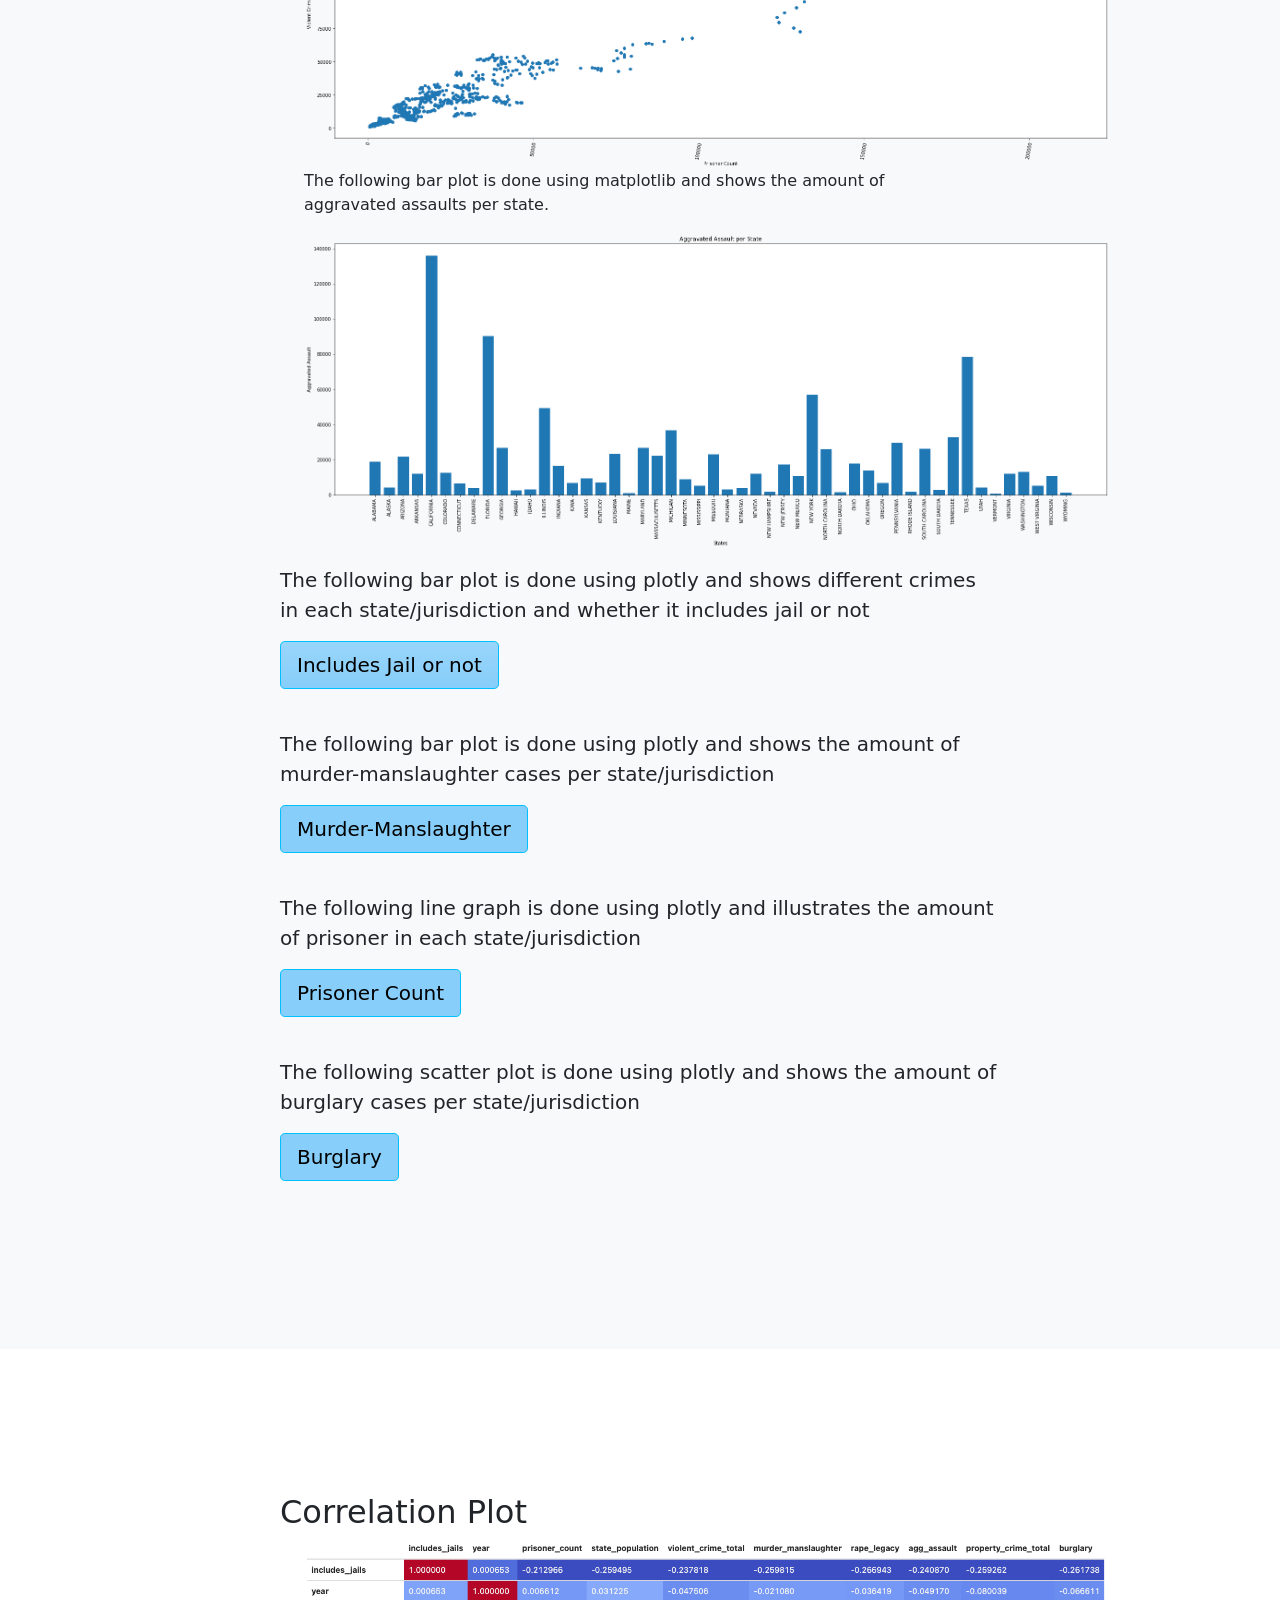
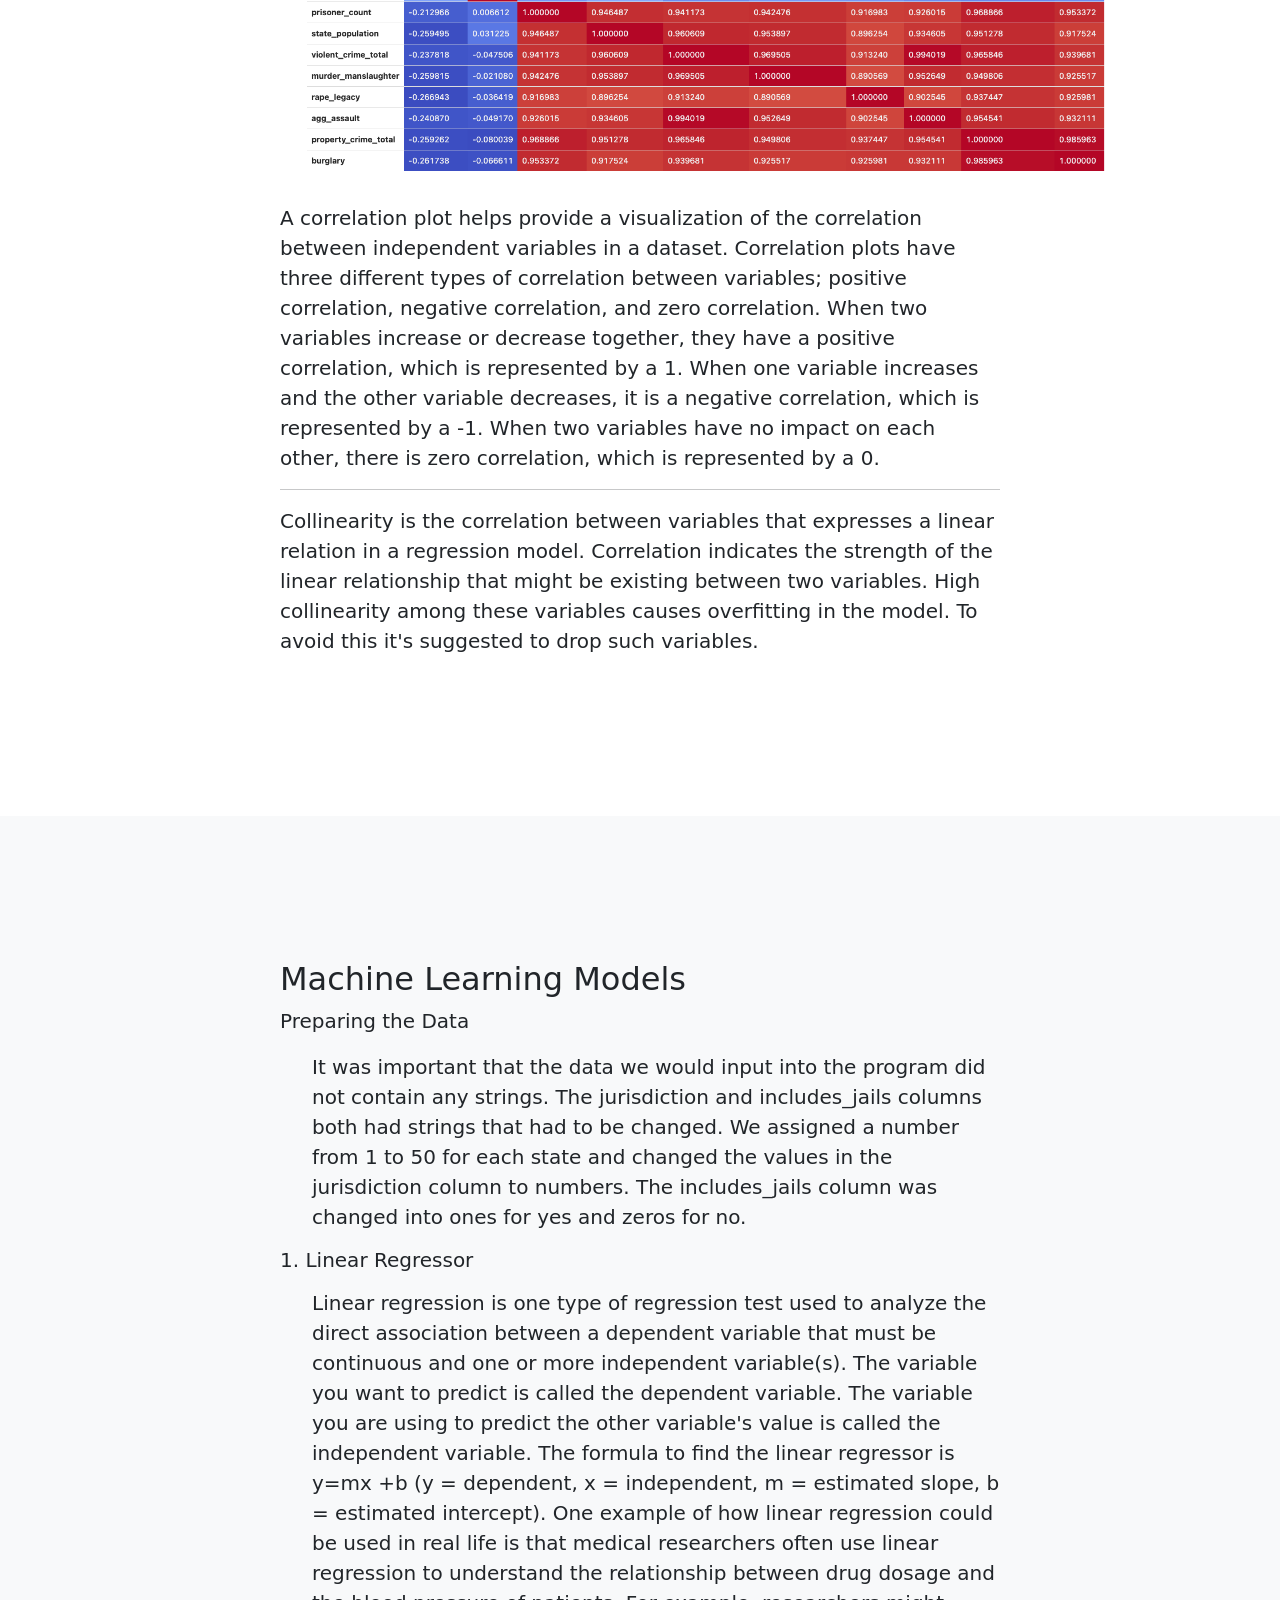
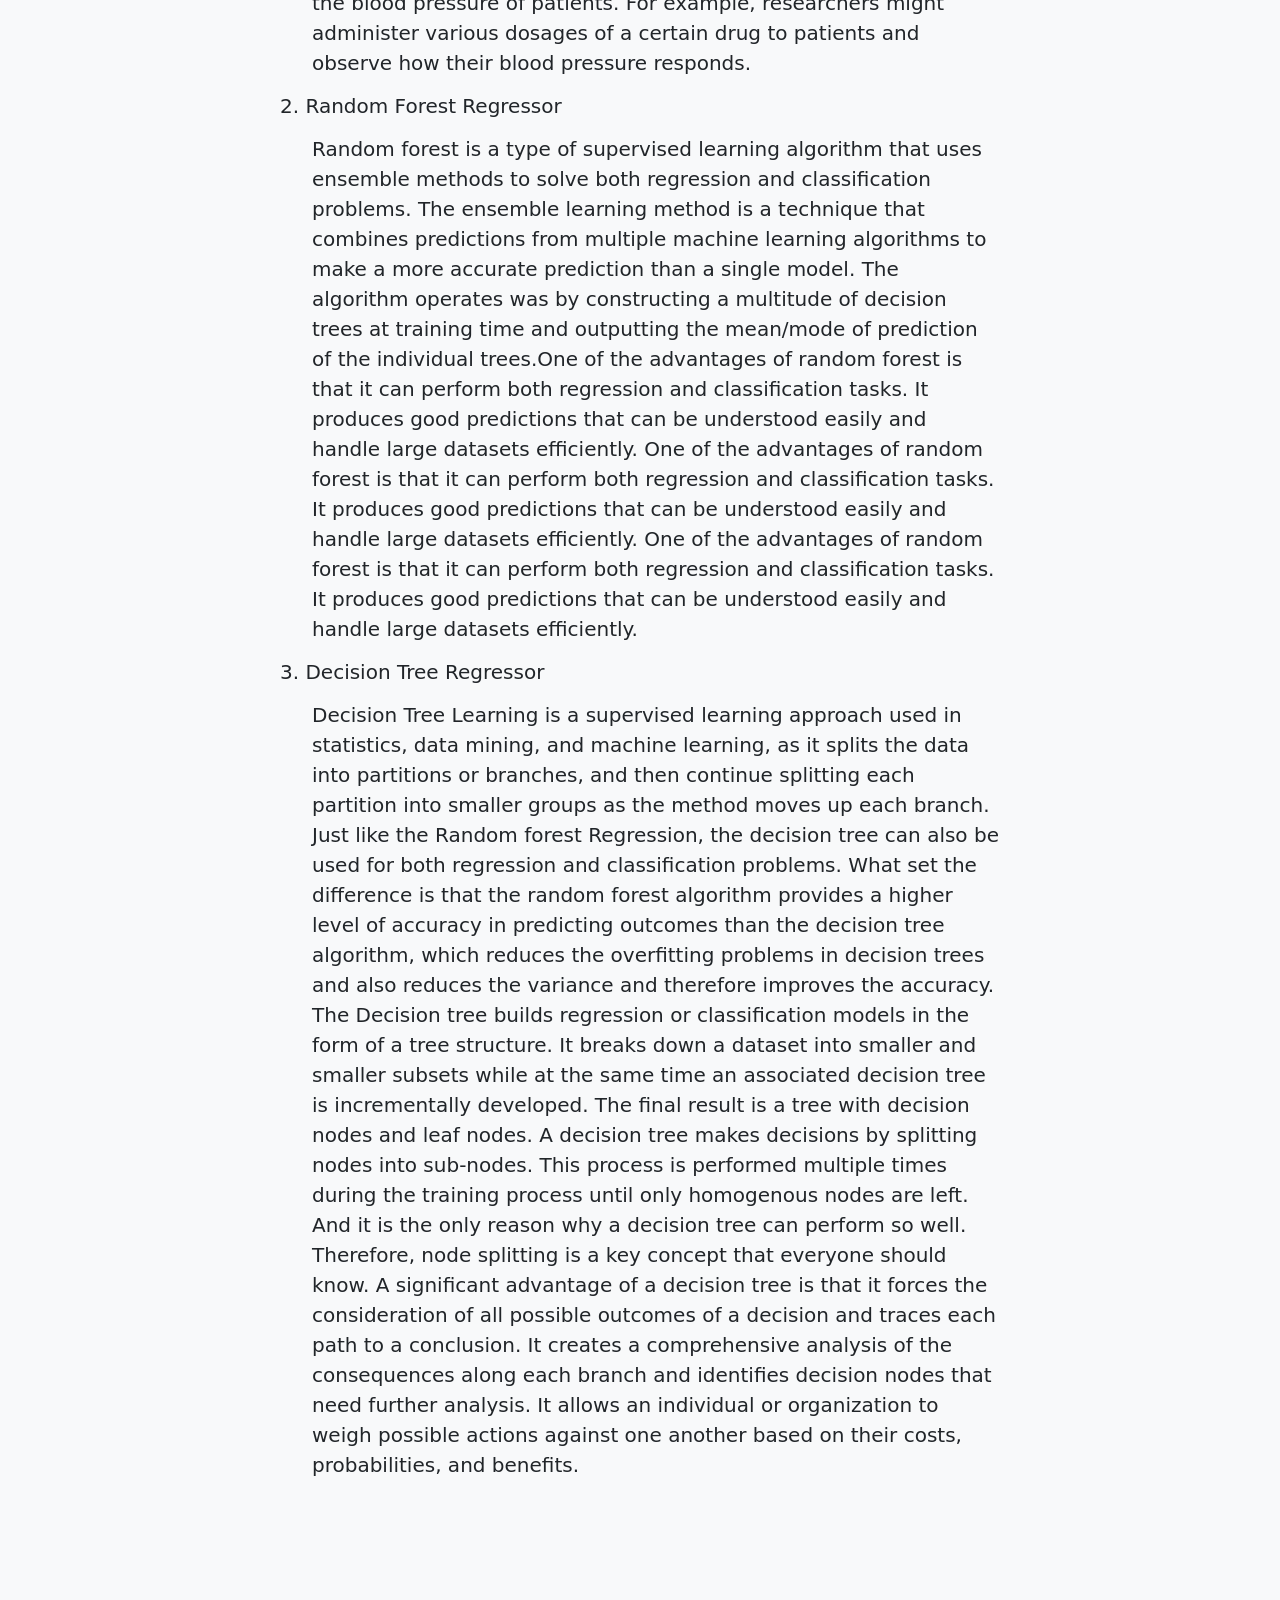
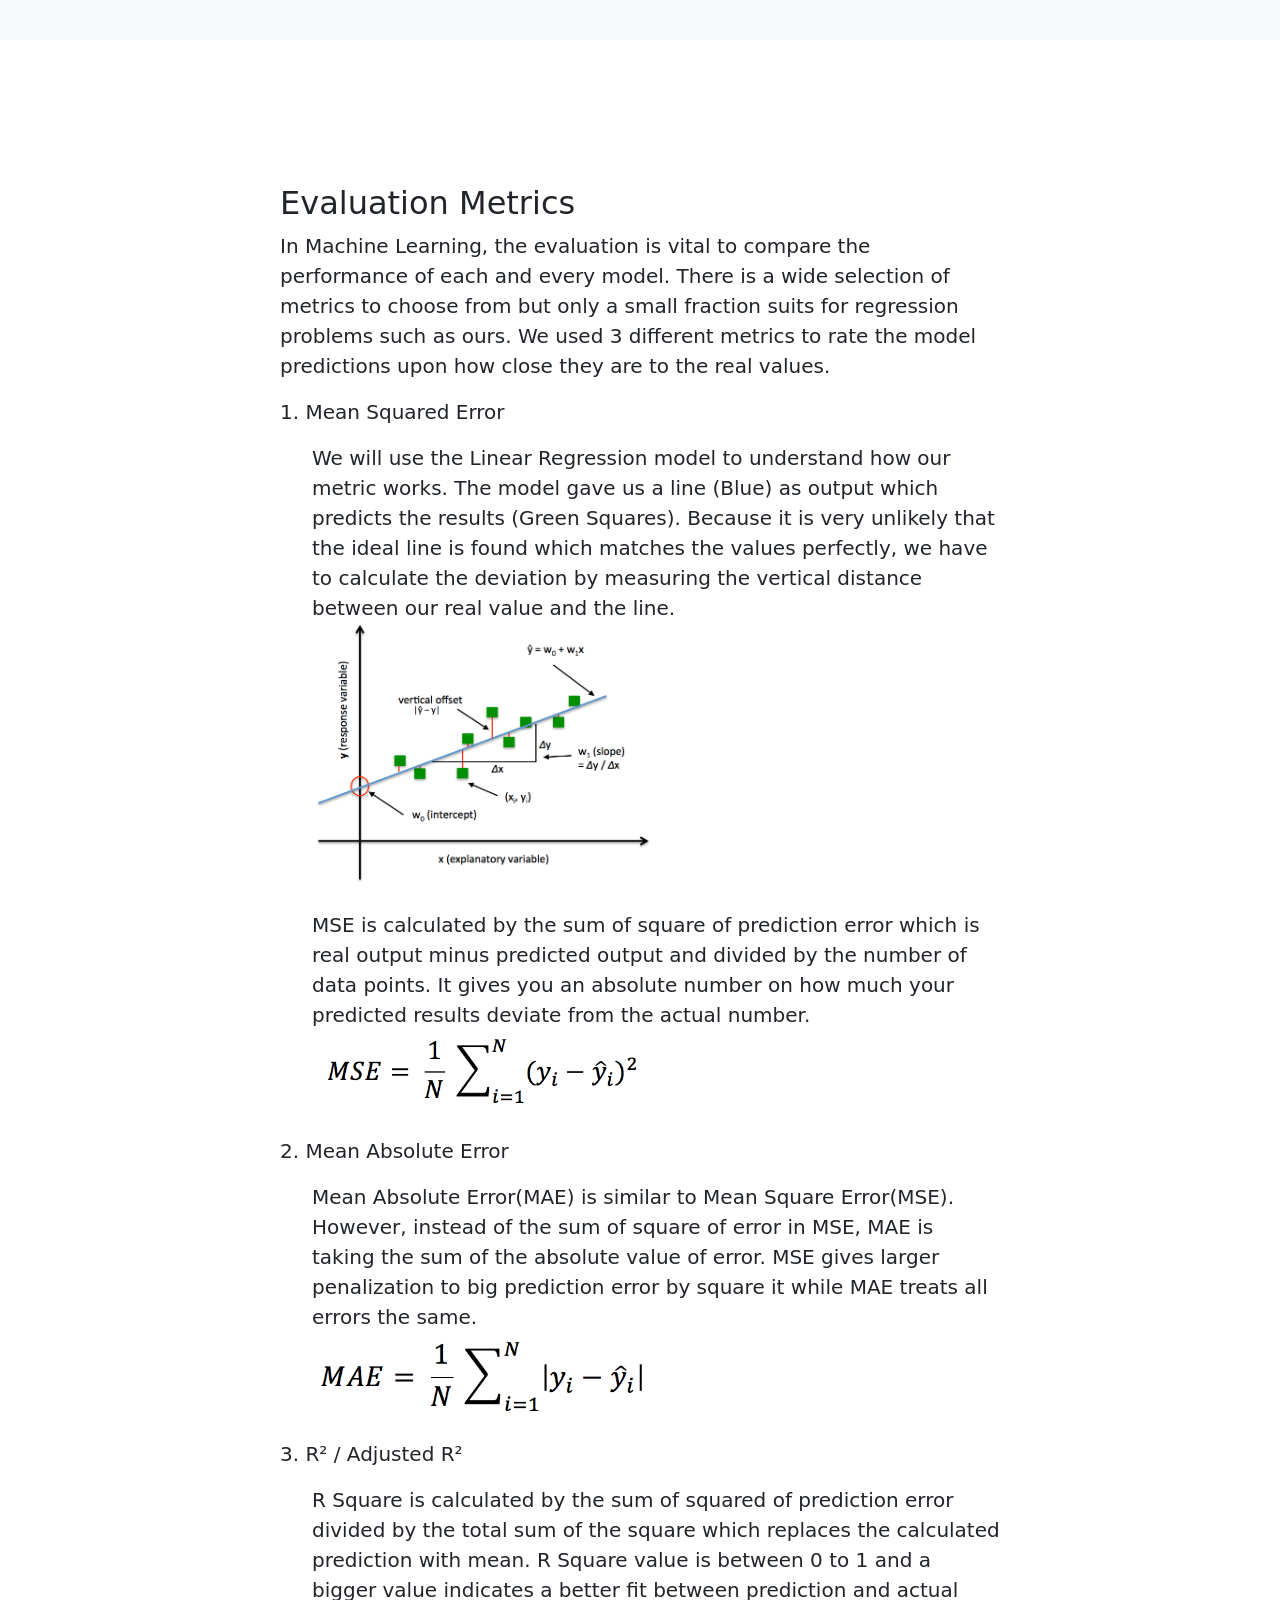
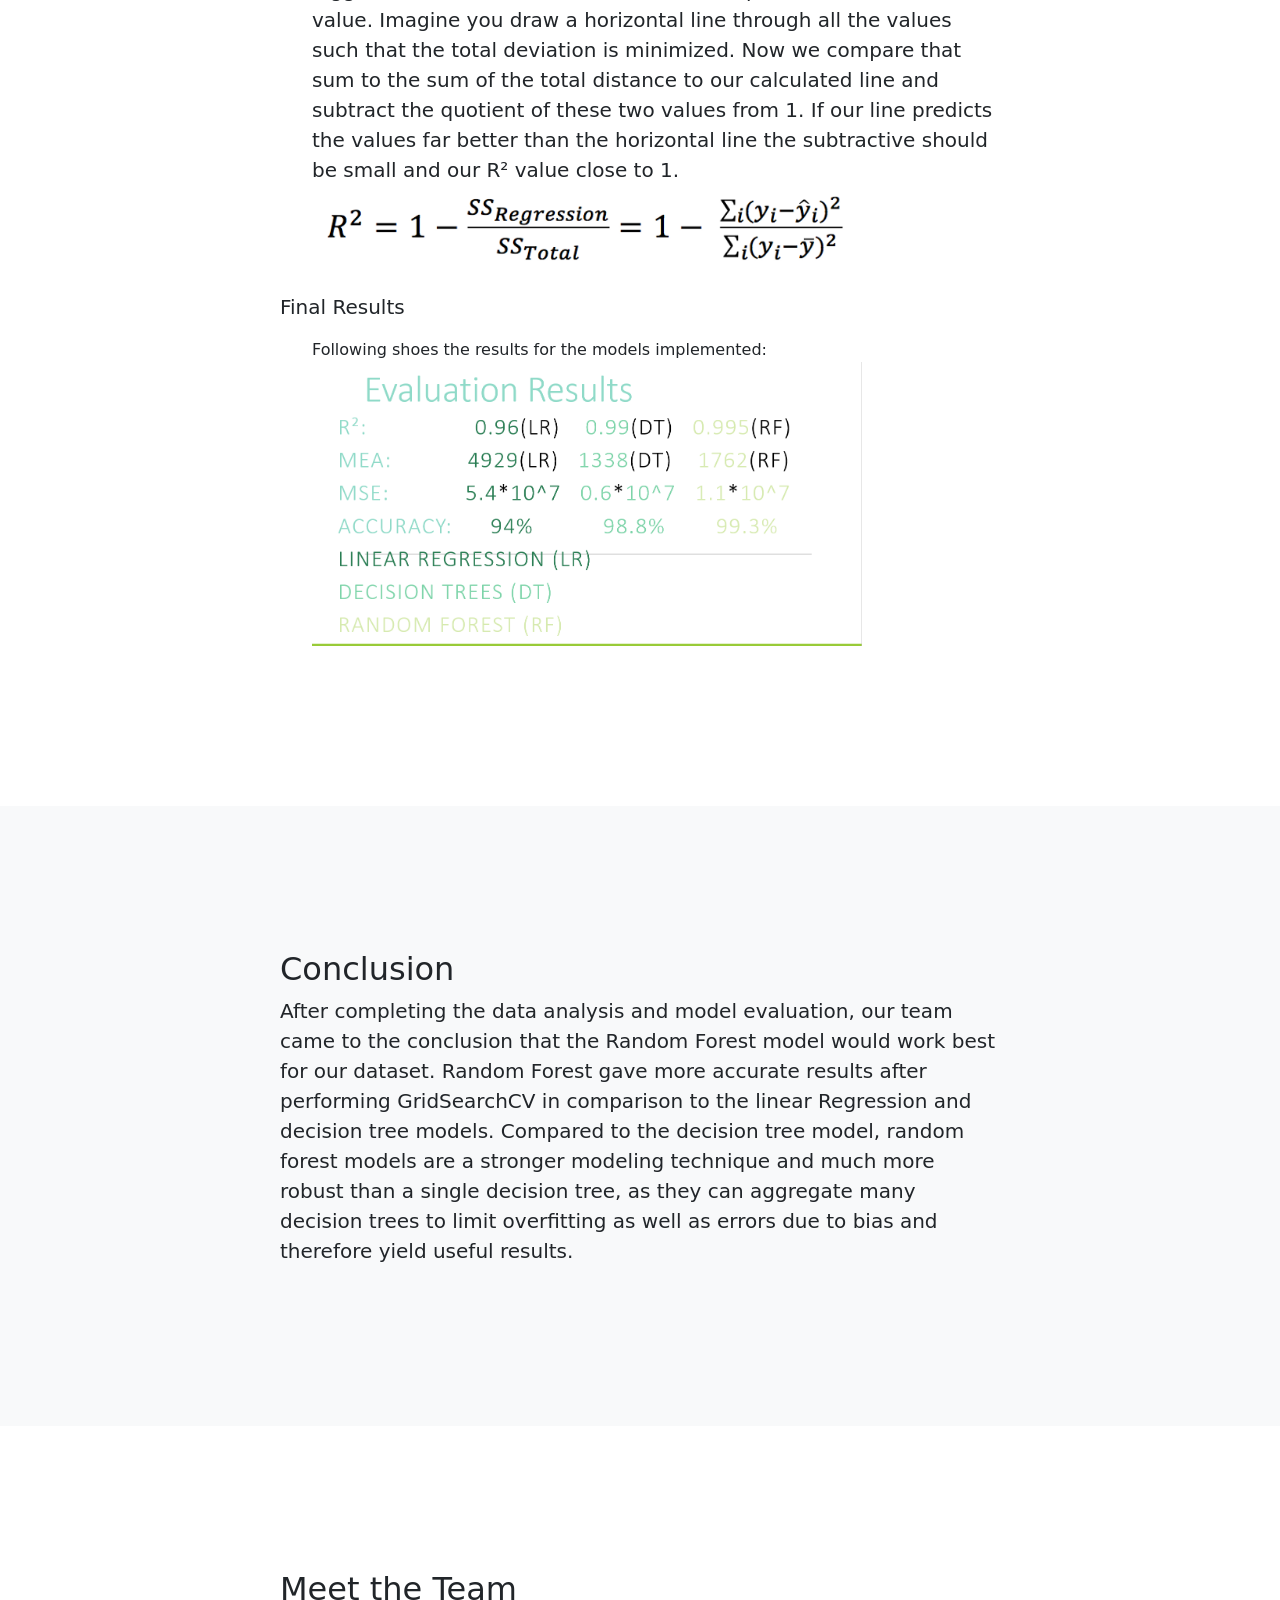
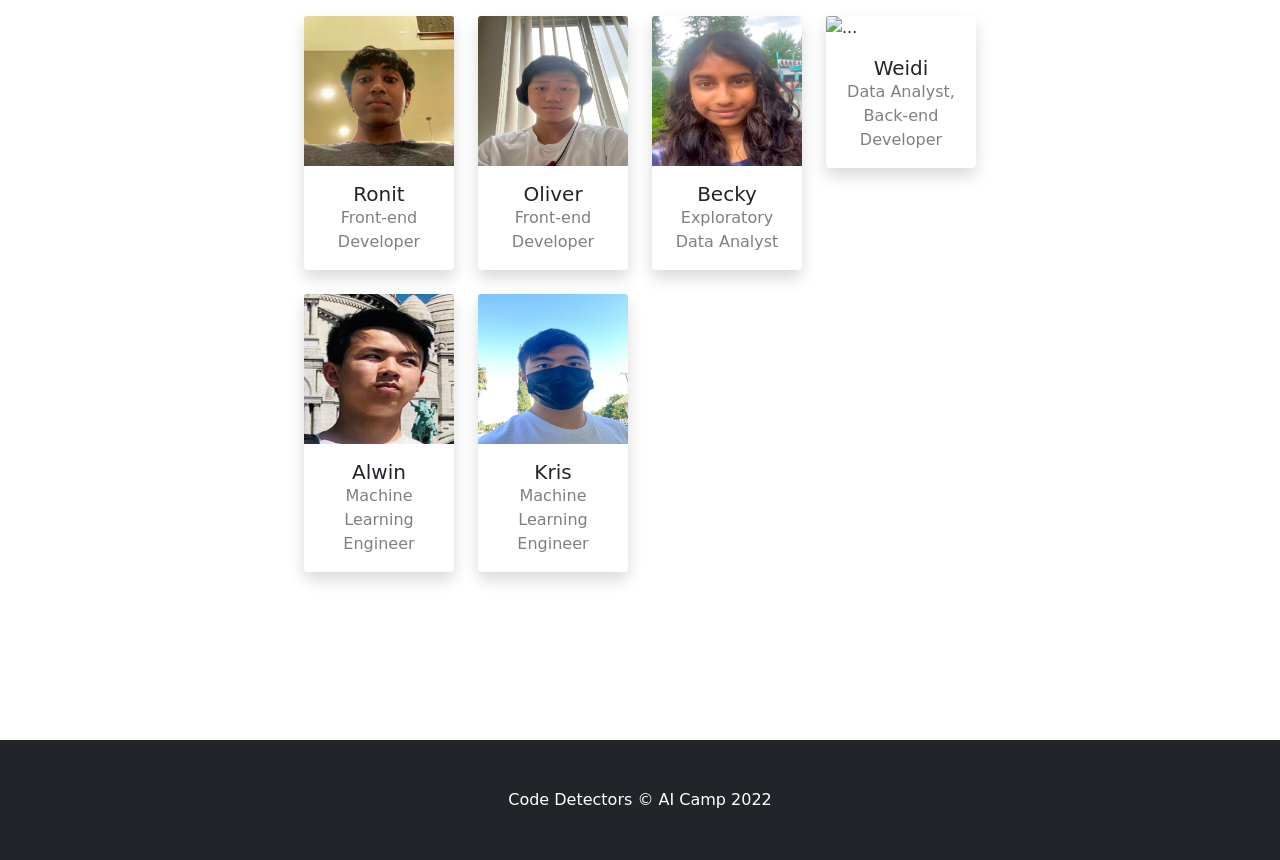
==== commit c6bd8ce3: "New Changes" ====
--- a/startbootstrap-scrolling-nav-gh-pages/index.html
+++ b/startbootstrap-scrolling-nav-gh-pages/index.html
@@ -25,10 +25,40 @@
     height: 30%; 
     object-fit: contain;
 }
-          
-        </style> 
-    </head>
-  
+    .bg-image {
+  /* The image used */
+  background-image: url("background.jpg");
+
+  /* Add the blur effect */
+   filter: blur(2px);
+  -webkit-filter: blur(2px);
+
+  /* Full height */
+  height: 100%;
+
+  /* Center and scale the image nicely */
+  background-position: center;
+  background-repeat: no-repeat;
+  background-size: cover;
+}      
+    .bg-text {
+  background-color: rgb(0,0,0); /* Fallback color */
+  background-color: rgba(0,0,0, 0.4); /* Black w/opacity/see-through */
+  color: white;
+  font-weight: bold;
+  font-family: Times, Helvetica;
+  border: 3px solid #f1f1f1;
+  position: absolute;
+  top: 50%;
+  left: 50%;
+  transform: translate(-50%, -50%);
+  z-index: 2;
+  width: 80%;
+  padding: 20px;
+  text-align: center;
+}
+      </style>
+
     <body id="page-top">
         <!-- Navigation-->
         <nav class="navbar navbar-expand-lg navbar-dark bg-dark fixed-top" id="mainNav">
@@ -51,28 +81,29 @@
             </div>
         </nav>
         <!-- Header-->
-        <header class="bg-primary bg-gradient text-white">
+      <header class="bg-primary bg-gradient text-white">
             <div class="container px-4 text-center">
-                <h1 class="fw-bolder">Crimes in the US</h1>
+              <h1 class="fw-bolder ">
+                Crimes in the US</h1>
                 <p class="lead">A website made to show how safe different states in the US are based on incarceration rates</p>
                 <a class="btn btn-lg btn-light" href="#about">Check out our work</a>
             </div>
-        </header>
+        </header>  
         <!-- About section-->
         <section id="about">
             <div class="container px-4">
                 <div class="row gx-4 justify-content-center">
                     <div class="col-lg-8">
                         <h2>About our Project</h2>
-                        <p class="lead">Motivation </p>
+                        <p class="lead"><b>Motivation</b></p>
                         <ul>
-                           
-                      </ul>
-                        <p class="lead">Characteristics of the Data</p>
-                        <ul>
+                          The goal of our project is to see the correlation between crimes and incarceration, and also how much crime and incarceration occurs. We built this website for people to be able to see how safe their city is based on those two factors, but also for people to see whether mass incarceration improves safety or worsens it.
+                      </ul>
+                      <p class="lead"><b>Characteristics of the Data</b></p>
+                          <ul>
                             <li>The state and federal prisoner populations were published by the National Prisoners Statistics Program under the Bureau of Justice Statistics</li>
                             <li>The state crime and populations statistics were published by the FBI Uniform Crime Reporting Program</li>
-                            <li></li>
+                            <li>Our dataset had over 800 rows and 17 columns, but we only used 13 of those columns</li>
                         </ul>
                     </div>
                 </div>
@@ -85,22 +116,50 @@
                     <div class="col-lg-8">
                         <h2>Exploration of the Data</h2>
                         <p class="lead">Let's look at some visualizations:</p>
-                      <p>
-                         This bar plot is done using plotly and shows different crimes in each state/jurisdiction and whether it includes jail or not
-                      </p>
-                      <a class="btn btn-lg btn-light bg-gradient" style="background-color:white; border-color:black" href="includes_jails.html">Includes Jail or not</a><br><br>
-                      <p>
-                        This bar plot is done using plotly and shows the amount of murder-manslaughter cases per state/jurisdiction
-                      </p>
-                      <a class="btn btn-lg btn-light" style="background-color:white; border-color:black" href="manslaughterperstate.html">Murder-Manslaughter</a><br><br>
-                      <p>
-                        This line graph is done using plotly and illustrates the amount of prisoner in each state/jurisdiction
-                      </p>
-                      <a class="btn btn-lg btn-light" style="background-color:white; border-color:black" href="prisonerperstate.html">Prisoner Count</a><br><br>
-                      <p>
-                        This scatter plot is done using plotly and shows the amount of burglary cases per state/jurisdiction
-                      </p>
-                      <a class="btn btn-lg btn-light" style="background-color:white; border-color:black" href="burglaryperstate.html">Burglary</a><br><br>
+                      <p><p class="lead">
+                        The following graph shows the feature importance in the random forest
+                      </p>
+                      <div class = "container">
+                        
+                      
+                      <img src = "a-1.png" alt = "Feature Importance in Random Forest" />
+                        <p><p class="lead">
+                          The following graph shows the feature importance in the decision tree
+                        </p>
+                      
+                       <img src = "a.png" alt = "Feature Importance in decision tree" />
+                        <p><p class="lead">
+                          This linear regression plot shows the relation between prisoner count and the violent crime total
+                        </p>
+                      
+                      <img src = "prisoner_count.png" alt = "Linear Regression Plot between prisoner count and total violent crimes" />
+                        <p><p class="lead">
+                          This box plot is done using matplotlib and shows the amount of prisoners per state
+                        </p>
+                      
+                       <img src = "prisoner_per_state.png" alt = "Amount of prisoners per state" />
+                      
+                      
+                        <p><p class="lead">The following scatter plot shows the amount of violent crime based on prisoner count.</p><img class = "correlation" src = "violent_crime_based_on_prisoner_count.png" alt = "Total Violent Crime based on the prisoner count" />
+                      <p>The following bar plot is done using matplotlib and shows the amount of aggravated assaults per state.</p>
+                       <img class = "correlation" src = "aggassault.png" alt = "Assault per state" />
+                  </div>
+                      <p><p class="lead">
+                         The following bar plot is done using plotly and shows different crimes in each state/jurisdiction and whether it includes jail or not
+                      </p>
+                      <a class="btn btn-lg btn-light bg-gradient" style="background-color:lightskyblue; border-color:deepskyblue" href="includes_jails.html">Includes Jail or not</a><br><br>
+                      <p><p class="lead">
+                        The following bar plot is done using plotly and shows the amount of murder-manslaughter cases per state/jurisdiction
+                      </p>
+                      <a class="btn btn-lg btn-light" style="background-color:lightskyblue; border-color:deepskyblue" href="manslaughterperstate.html">Murder-Manslaughter</a><br><br>
+                      <p><p class="lead">
+                        The following line graph is done using plotly and illustrates the amount of prisoner in each state/jurisdiction
+                      </p>
+                      <a class="btn btn-lg btn-light" style="background-color:lightskyblue; border-color:deepskyblue" href="prisonerperstate.html">Prisoner Count</a><br><br>
+                      <p><p class="lead">
+                        The following scatter plot is done using plotly and shows the amount of burglary cases per state/jurisdiction
+                      </p>
+                      <a class="btn btn-lg btn-light" style="background-color:lightskyblue; border-color:deepskyblue" href="burglaryperstate.html">Burglary</a><br><br>
                     </div>
                 </div>
             </div>
@@ -116,7 +175,7 @@
                       </div>
                        
            <br>           
-                      <p class="lead"><b>A correlation plot helps provide a visualization of the correlation between independent variables in the dataset.</b> Correlation plots have three different types of correlation between variables; positive correlation, negative correlation, and zero correlation. When two variables increase or decrease together, they have a positive correlation, which is represented by a 1. When one variable increases and the other variable decreases, it is a negative correlation, which is represented by a -1. When two variables have no impact on each other, there is zero correlation, which is represented by a 0.<hr> <p class="lead">Collinearity is the correlation between variables that expresses a linear relation in a regression model. Correlation indicates the strength of the linear relationship that might be existing between two variables. High Collinearity among these variables causes over fitting in the model. To avoid this it's suggested to drop such variables.</p>
+                      <p class="lead"><b>A correlation plot helps provide a visualization of the correlation between independent variables in a dataset.</b> Correlation plots have three different types of correlation between variables; positive correlation, negative correlation, and zero correlation. When two variables increase or decrease together, they have a positive correlation, which is represented by a 1. When one variable increases and the other variable decreases, it is a negative correlation, which is represented by a -1. When two variables have no impact on each other, there is zero correlation, which is represented by a 0.<hr> <p class="lead">Collinearity is the correlation between variables that expresses a linear relation in a regression model. Correlation indicates the strength of the linear relationship that might be existing between two variables. High collinearity among these variables causes overfitting in the model. To avoid this it's suggested to drop such variables.</p>
                     </div>
                 </div>
             </div>
@@ -128,27 +187,30 @@
                     <div class="col-lg-8">
                  <h2>Machine Learning Models</h2>
                       <p class= "lead"><b>Preparing the Data</b></p>
-                         <ul>
-                           It was important that the data we would input into the program did not contain any strings. The jurisdiction and includes_jails columns both had strings that had to be changed. We assigned a number from 1 to 50 for each state and changed the values in the jurisdiction column to numbers. The includes_jails columns was change into ones for yes and zeros for no.
+                         <ul><p class="lead">
+                           It was important that the data we would input into the program did not contain any strings. The jurisdiction and includes_jails columns both had strings that had to be changed. We assigned a number from 1 to 50 for each state and changed the values in the jurisdiction column to numbers. The includes_jails column was changed into ones for yes and zeros for no.
                       </ul>
                       
                         <h4>
                          <p class="lead"><b> 1. Linear Regressor </b> </p> 
                       </h4>
-                      <ul>Linear regression is one type of regression test <b>used to analyze the direct association between a dependent variable that must be continuous and one or more independent variable(s)</b>. The variable you want to predict is called the dependent variable. The variable you are using to predict the other variable's value is called the independent variable. The formula to find the linear regressor is
+                   
+                      <ul><p class="lead">
+                        Linear regression is one type of regression test <b>used to analyze the direct association between a dependent variable that must be continuous and one or more independent variable(s)</b>. The variable you want to predict is called the dependent variable. The variable you are using to predict the other variable's value is called the independent variable. The formula to find the linear regressor is
                         <b>
                           y=mx +b (y = dependent, x = independent, m = estimated slope, b = estimated intercept).
-                        </b>One example of how linear regression could be used in real life is that medical researchers often use linear regression to understand the relationship between drug dosage and the blood pressure of patients. For example, researchers might administer various dosages of a certain drug to patients and observe how their blood pressure responds.   </ul>
+                        </b>One example of how linear regression could be used in real life is that medical researchers often use linear regression to understand the relationship between drug dosage and the blood pressure of patients. For example, researchers might administer various dosages of a certain drug to patients and observe how their blood pressure responds.   
+                        </p></ul>
                        <h4>
                          <p class="lead"> <b> 2. Random Forest Regressor </b></p> 
                       </h4>
-                      <ul>Random forest is a type of supervised learning algorithm that <b>uses ensemble methods to solve both regression and classification problems</b>. The ensemble learning method is a technique that combines predictions from multiple machine learning algorithms to make a more accurate prediction than a single model. The algorithm operates was by constructing a multitude of decision trees at training time and outputting the mean/mode of prediction of the individual trees.One of the advantages of random forest is that it can perform both regression and classification tasks. It produces good predictions that can be understood easily and handle large datasets efficiently. One of the advantages of random forest is that it can perform both regression and classification tasks. It produces good predictions that can be understood easily and handle large datasets efficiently. One of the advantages of random forest is that it can perform both regression and classification tasks. It produces good predictions that can be understood easily and handle large datasets efficiently. 
+                      <ul><p class ="lead">Random forest is a type of supervised learning algorithm that <b>uses ensemble methods to solve both regression and classification problems</b>. The ensemble learning method is a technique that combines predictions from multiple machine learning algorithms to make a more accurate prediction than a single model. The algorithm operates was by constructing a multitude of decision trees at training time and outputting the mean/mode of prediction of the individual trees.One of the advantages of random forest is that it can perform both regression and classification tasks. It produces good predictions that can be understood easily and handle large datasets efficiently. One of the advantages of random forest is that it can perform both regression and classification tasks. It produces good predictions that can be understood easily and handle large datasets efficiently. One of the advantages of random forest is that it can perform both regression and classification tasks. It produces good predictions that can be understood easily and handle large datasets efficiently. </p>
                       </ul>
                       <h4>
                          <p class="lead"> <b> 3. Decision Tree Regressor </b> </p> 
                       </h4>
-                      <ul>
-                      Decision Tree Learning is a <b>supervised learning approach used in statistics, data mining, and machine learning, as it splits the data into partitions or branches, and then continue splitting each partition into smaller groups as the method moves up each branch</b>. Just like the Random forest Regression, the decision tree can also be used for both regression and classification problems. What set the difference is that the random forest algorithm provides a higher level of accuracy in predicting outcomes than the decision tree algorithm, which reduces the overfitting problems in decision trees and also reduces the variance and therefore improves the accuracy. The Decision tree builds regression or classification models in the form of a tree structure. It breaks down a dataset into smaller and smaller subsets while at the same time an associated decision tree is incrementally developed. The final result is a tree with decision nodes and leaf nodes. A decision tree makes decisions by splitting nodes into sub-nodes. This process is performed multiple times during the training process until only homogenous nodes are left. And it is the only reason why a decision tree can perform so well. Therefore, node splitting is a key concept that everyone should know. A significant advantage of a decision tree is that it forces the consideration of all possible outcomes of a decision and traces each path to a conclusion. It creates a comprehensive analysis of the consequences along each branch and identifies decision nodes that need further analysis. It allows an individual or organization to weigh possible actions against one another based on their costs, probabilities, and benefits.
+                      <ul><p class ="lead">
+                        Decision Tree Learning is a <b>supervised learning approach used in statistics, data mining, and machine learning, as it splits the data into partitions or branches, and then continue splitting each partition into smaller groups as the method moves up each branch</b>. Just like the Random forest Regression, the decision tree can also be used for both regression and classification problems. What set the difference is that the random forest algorithm provides a higher level of accuracy in predicting outcomes than the decision tree algorithm, which reduces the overfitting problems in decision trees and also reduces the variance and therefore improves the accuracy. The Decision tree builds regression or classification models in the form of a tree structure. It breaks down a dataset into smaller and smaller subsets while at the same time an associated decision tree is incrementally developed. The final result is a tree with decision nodes and leaf nodes. A decision tree makes decisions by splitting nodes into sub-nodes. This process is performed multiple times during the training process until only homogenous nodes are left. And it is the only reason why a decision tree can perform so well. Therefore, node splitting is a key concept that everyone should know. A significant advantage of a decision tree is that it forces the consideration of all possible outcomes of a decision and traces each path to a conclusion. It creates a comprehensive analysis of the consequences along each branch and identifies decision nodes that need further analysis. It allows an individual or organization to weigh possible actions against one another based on their costs, probabilities, and benefits.</p>
                     </ul>
                     
                     </div>
@@ -160,18 +222,18 @@
             <div class="container px-4">
                 <div class="row gx-4 justify-content-center">
                     <div class="col-lg-8">
-                        <h2>Evaluation Metrics</h2>
-                      <p class="lead">In 
+                        <h2>  Evaluation Metrics</h2>
+                      <p  class="lead">In 
                         <b> Machine Learning,
                        </b>the evaluation is vital to compare the performance of each and every model. There is a wide selection of metrics to choose from but only a small fraction suits for regression problems such as ours. We used 3 different metrics to rate the model predictions upon how close they are to the real values.</p>
                         <p class="lead">1. Mean Squared Error</p>
-                      <ul>
+                      <ul><p class="lead">
                         We will use the Linear Regression model to understand how our metric works. The model gave us a line (Blue) as output which predicts the results (Green Squares). Because it is very unlikely that the ideal line is found which matches the values perfectly, we have to calculate the deviation by measuring the vertical distance between our real value and the line.<br>
                         <img class = "other" src = "lreg.png" />
                       </ul>
                       
-                      <ul>
-                        MSE is calculated by the sum of square of prediction error which is real output minus predicted output and then divide by the number of data points. It gives you an absolute number on how much your predicted results deviate from the actual number.<br>
+                      <ul><p class="lead">
+                        MSE is calculated by the sum of square of prediction error which is real output minus predicted output and divided by the number of data points. It gives you an absolute number on how much your predicted results deviate from the actual number.<br>
                 
                    <img class = "other" src = "mse.png" />
                       </ul>
@@ -179,15 +241,15 @@
                           
                         
                         <p class="lead">2. Mean Absolute Error</p>
-                  <ul>
+                  <ul><p class="lead">
                     Mean Absolute Error(MAE) is similar to Mean Square Error(MSE). However, instead of the sum of square of error in MSE, MAE is taking the sum of the absolute value of error.
                      MSE gives larger penalization to big prediction error by square it while MAE treats all errors the same.<br>
                     <img class = "other" src = "mae.png" />
                   </ul>
                       
                         <p class="lead">3. R² / Adjusted R²</p>
-                      <ul>
-                        R Square is calculated by the sum of squared of prediction error divided by the total sum of the square which replaces the calculated prediction with mean. R Square value is between 0 to 1 and a bigger value indicates a better fit between prediction and actual value. Imagine you draw a horizontal line through all the values such that the total deviation is minimized. Now we compare that sum to the sum of the total distance to our calculated line and subtract the quotient of these two values from 1. If our line predicts the values far better than the hotizontal line the subtractive should be small and our R² value close to 1.
+                      <ul><p class="lead">
+                        R Square is calculated by the sum of squared of prediction error divided by the total sum of the square which replaces the calculated prediction with mean. R Square value is between 0 to 1 and a bigger value indicates a better fit between prediction and actual value. Imagine you draw a horizontal line through all the values such that the total deviation is minimized. Now we compare that sum to the sum of the total distance to our calculated line and subtract the quotient of these two values from 1. If our line predicts the values far better than the horizontal line the subtractive should be small and our R² value close to 1.
                      <br><img class = "r2" src = "r.png" />
                        
                       </ul>
@@ -222,7 +284,7 @@
               <!-- Team Member 1 -->
               <div class="col-xl-3 col-md-6 mb-4">
                 <div class="card border-0 shadow">
-                  <img src="https://cdn.pixabay.com/photo/2015/10/05/22/37/blank-profile-picture-973460_1280.png" class="card-img-top" alt="...">
+                  <img src="Ronit.jpg" class="card-img-top" alt="...">
                   <div class="card-body text-center">
                     <h5 class="card-title mb-0">Ronit</h5>
                     <div class="card-text text-black-50">Front-end Developer</div>
@@ -262,7 +324,7 @@
             <!-- Team Member 5 -->
               <div class="col-xl-3 col-md-6 mb-4">
                 <div class="card border-0 shadow">
-                  <img src="https://cdn.pixabay.com/photo/2015/10/05/22/37/blank-profile-picture-973460_1280.png" class="card-img-top" alt="...">
+                  <img src="alw.jpeg" class="card-img-top" alt="...">
                   <div class="card-body text-center">
                     <h5 class="card-title mb-0">Alwin</h5>
                     <div class="card-text text-black-50">Machine Learning Engineer</div>
@@ -272,7 +334,7 @@
              <!-- Team Member 6 -->
               <div class="col-xl-3 col-md-6 mb-4">
                 <div class="card border-0 shadow">
-                  <img src="https://i.redd.it/f454de7jjeh81.png" class="card-img-top" alt="...">
+                  <img src="kris.JPG" class="card-img-top" alt="...">
                   <div class="card-body text-center">
                     <h5 class="card-title mb-0">Kris</h5>
                     <div class="card-text text-black-50">Machine Learning Engineer</div>
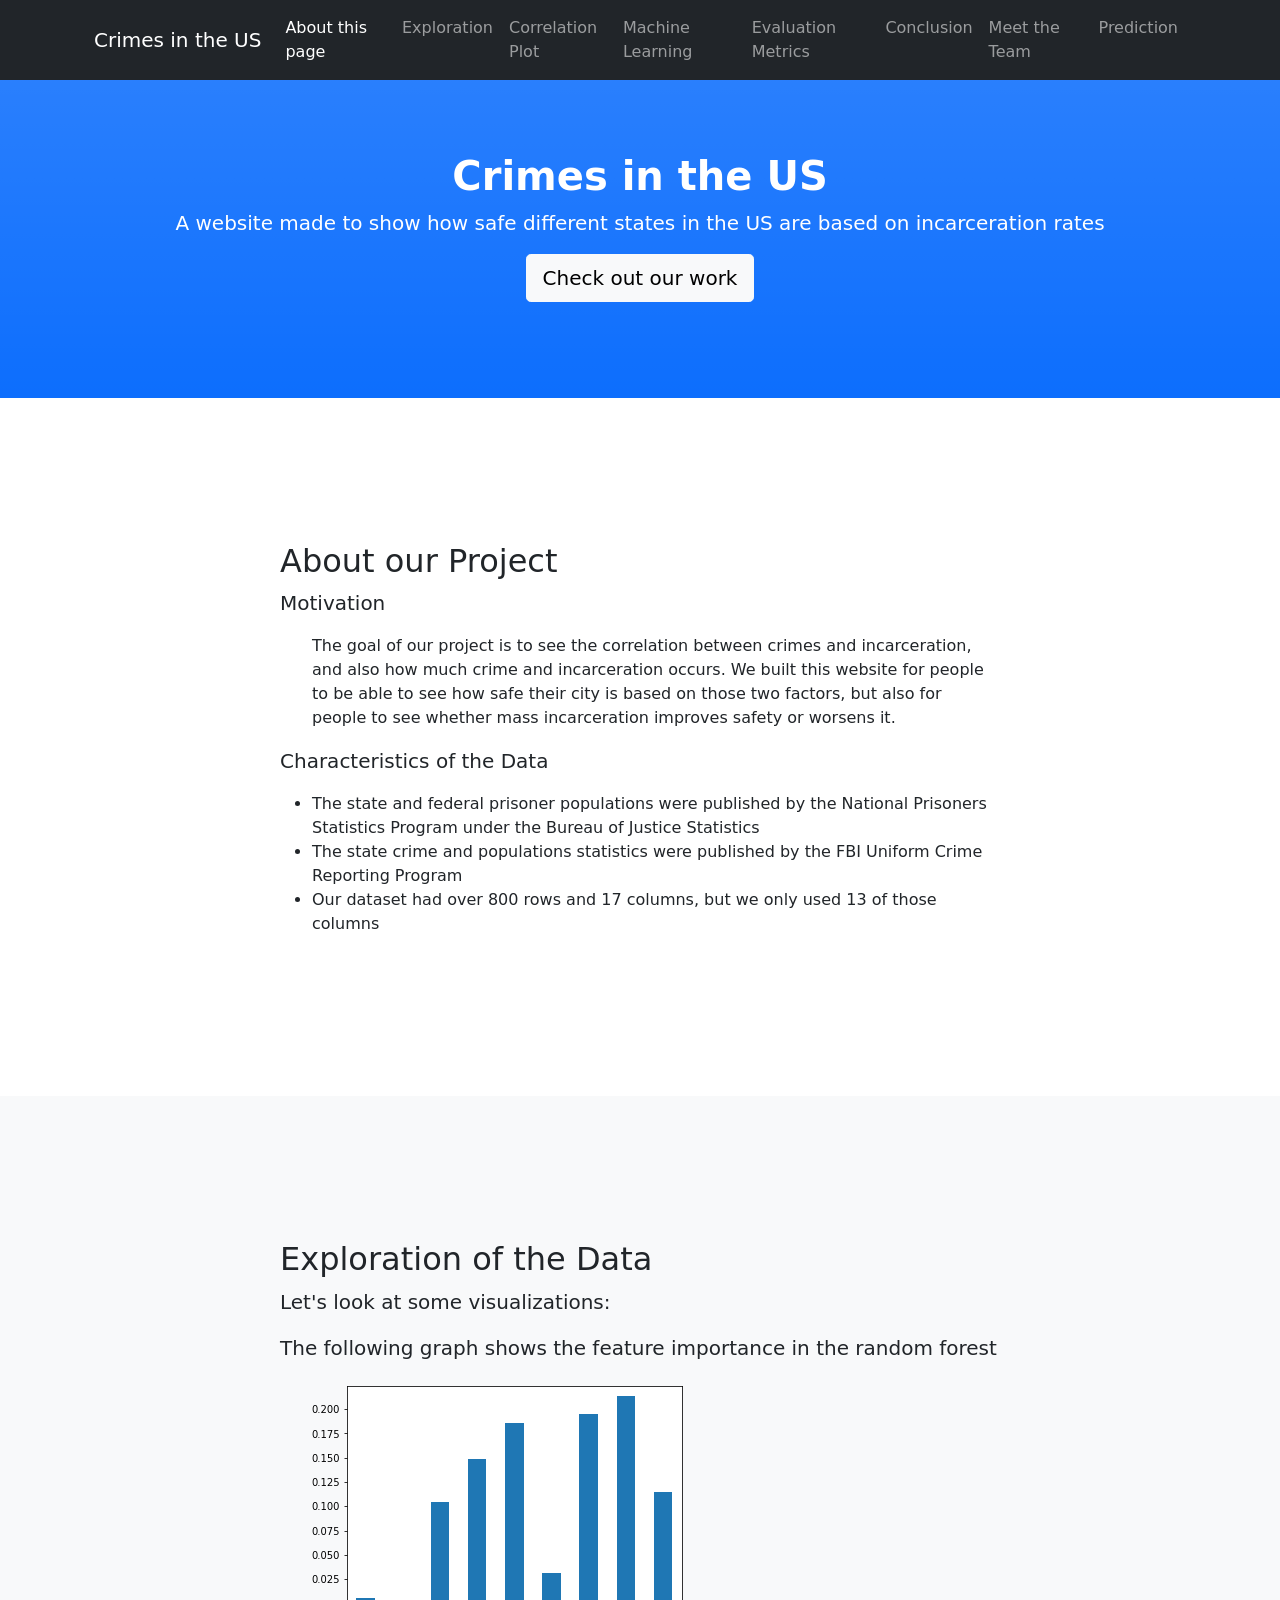
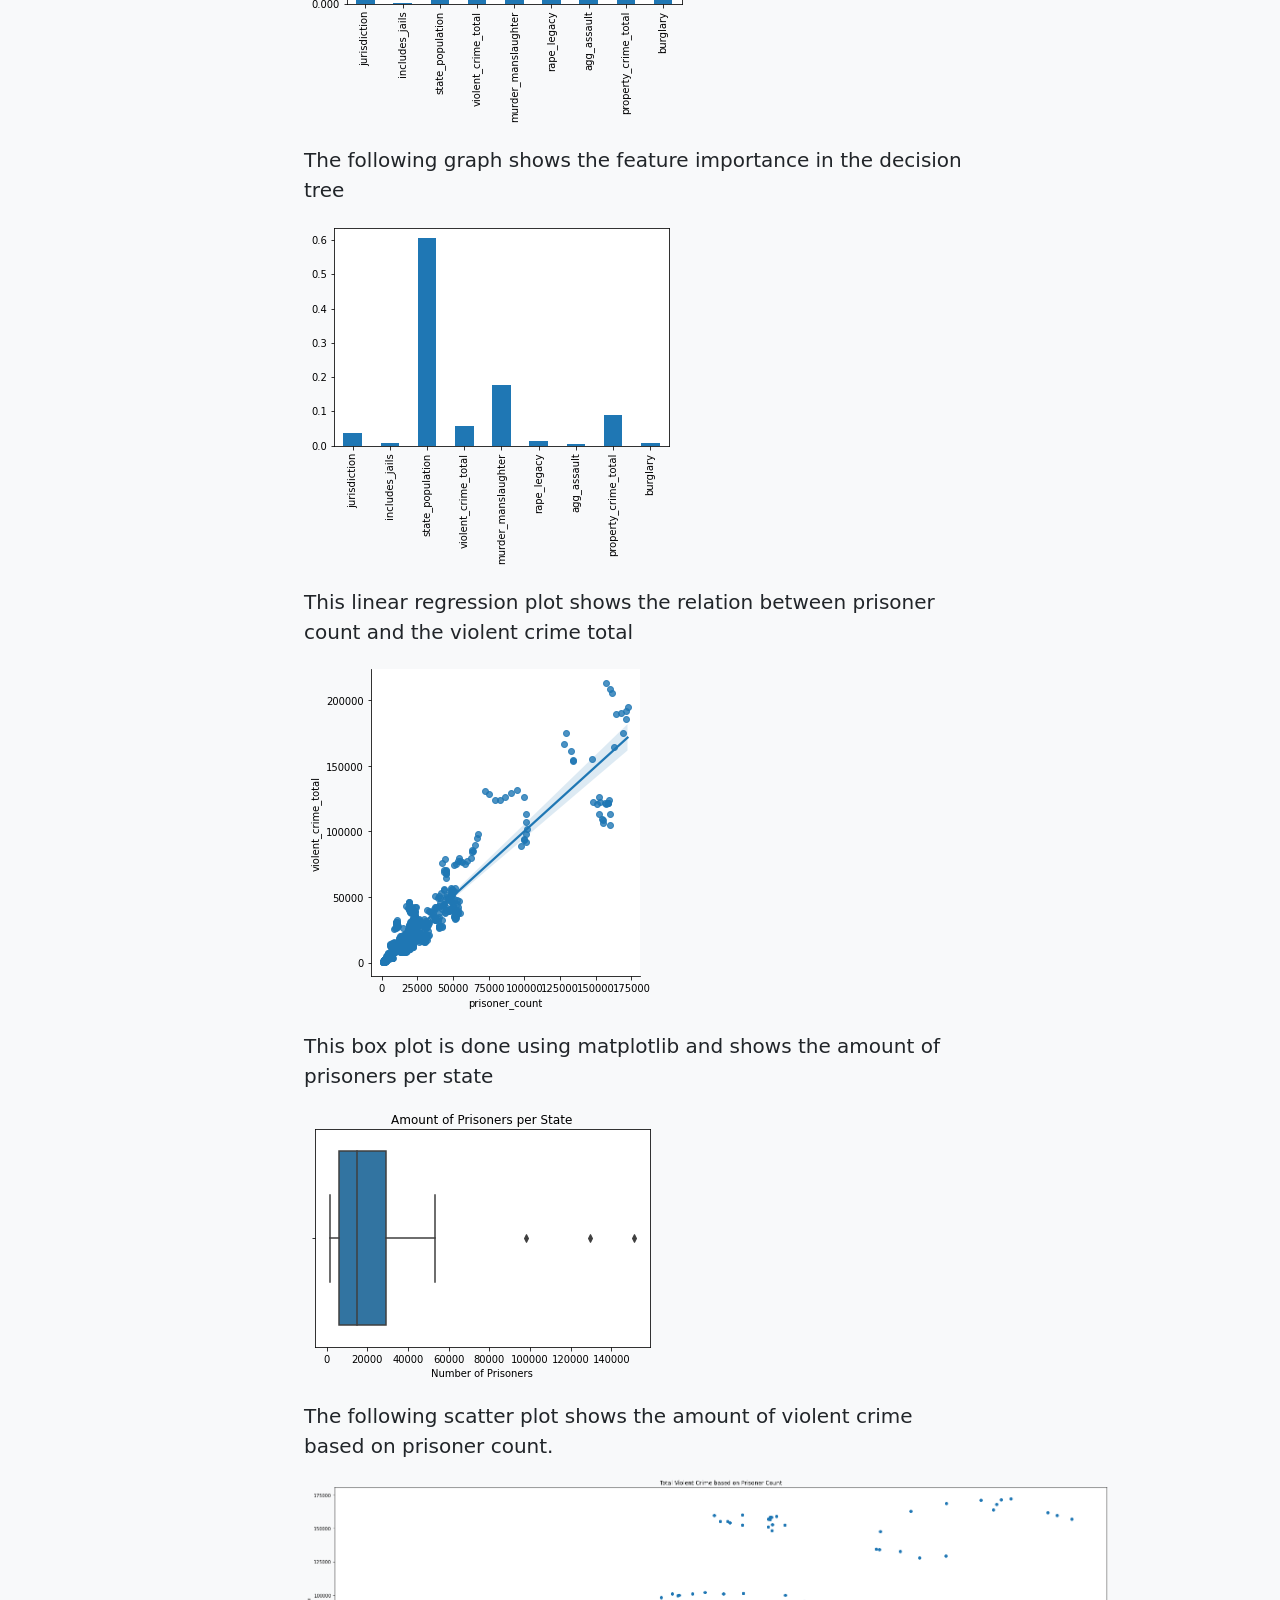
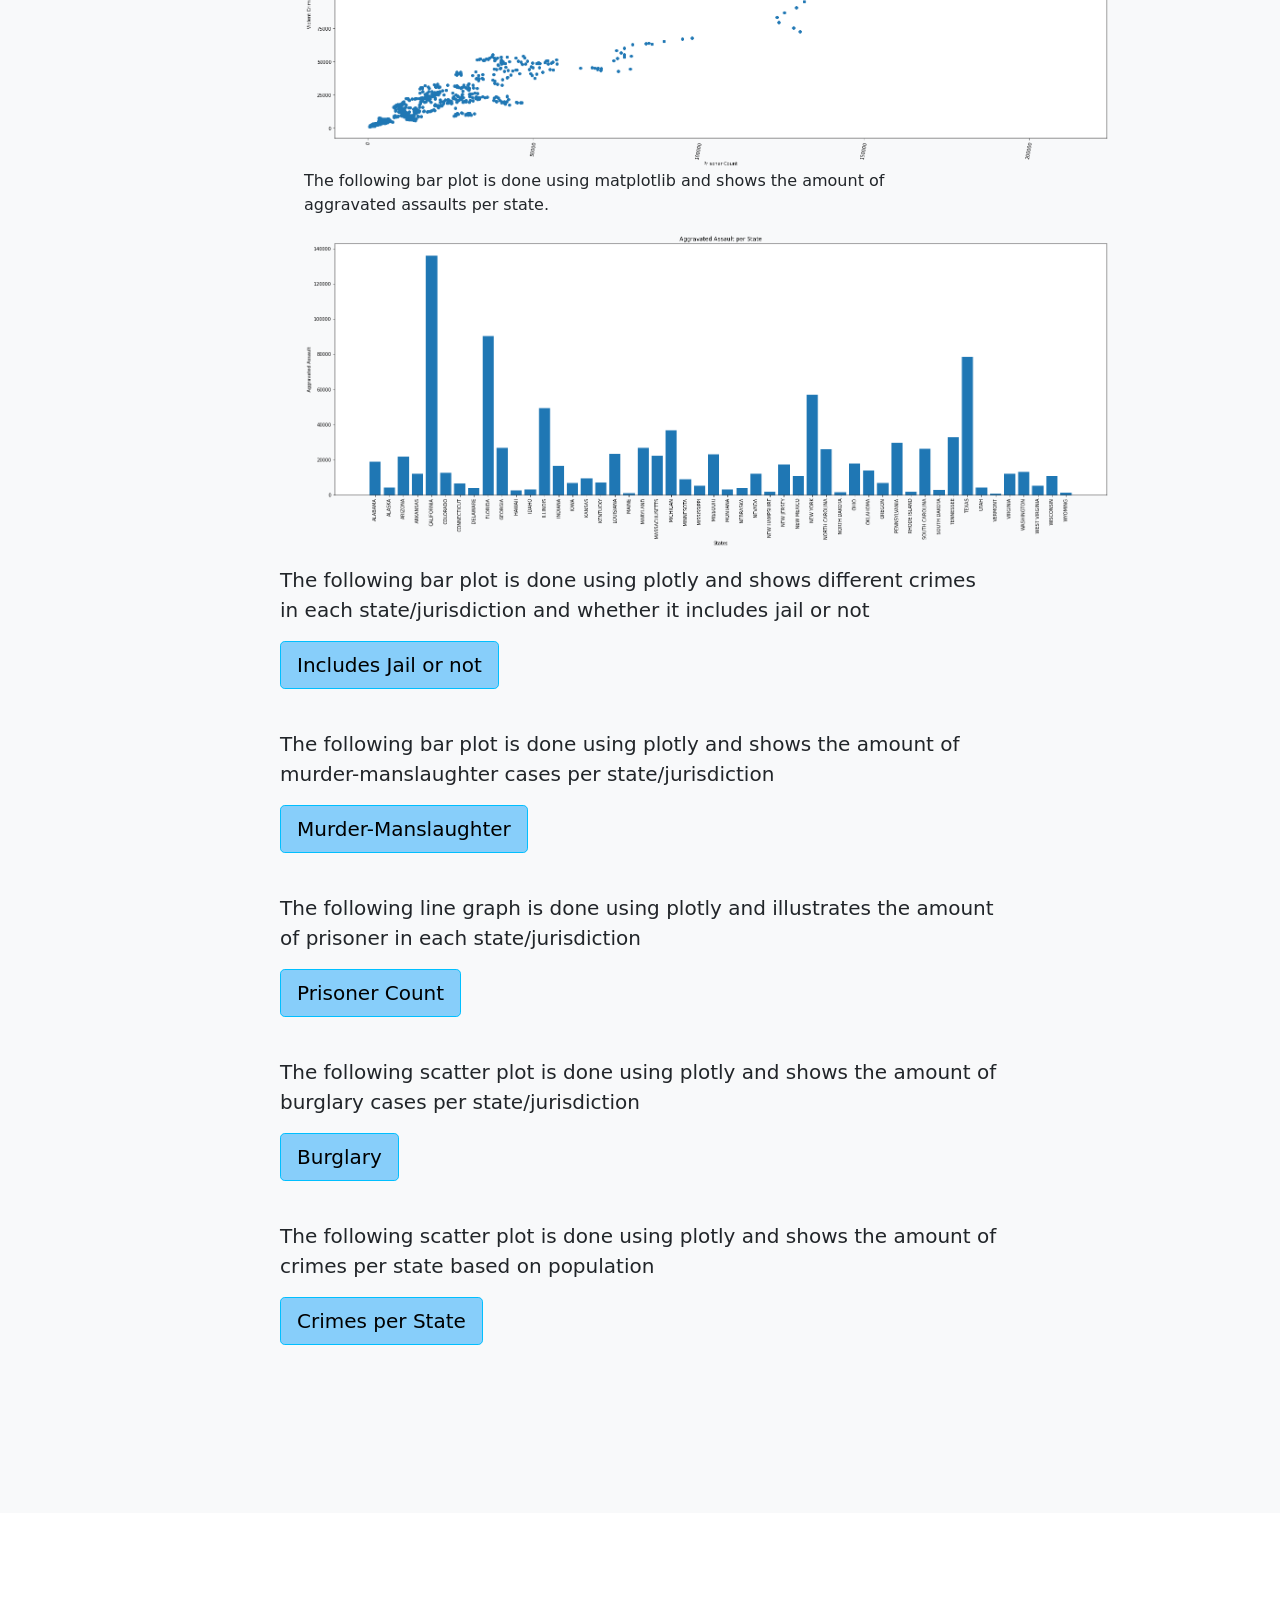
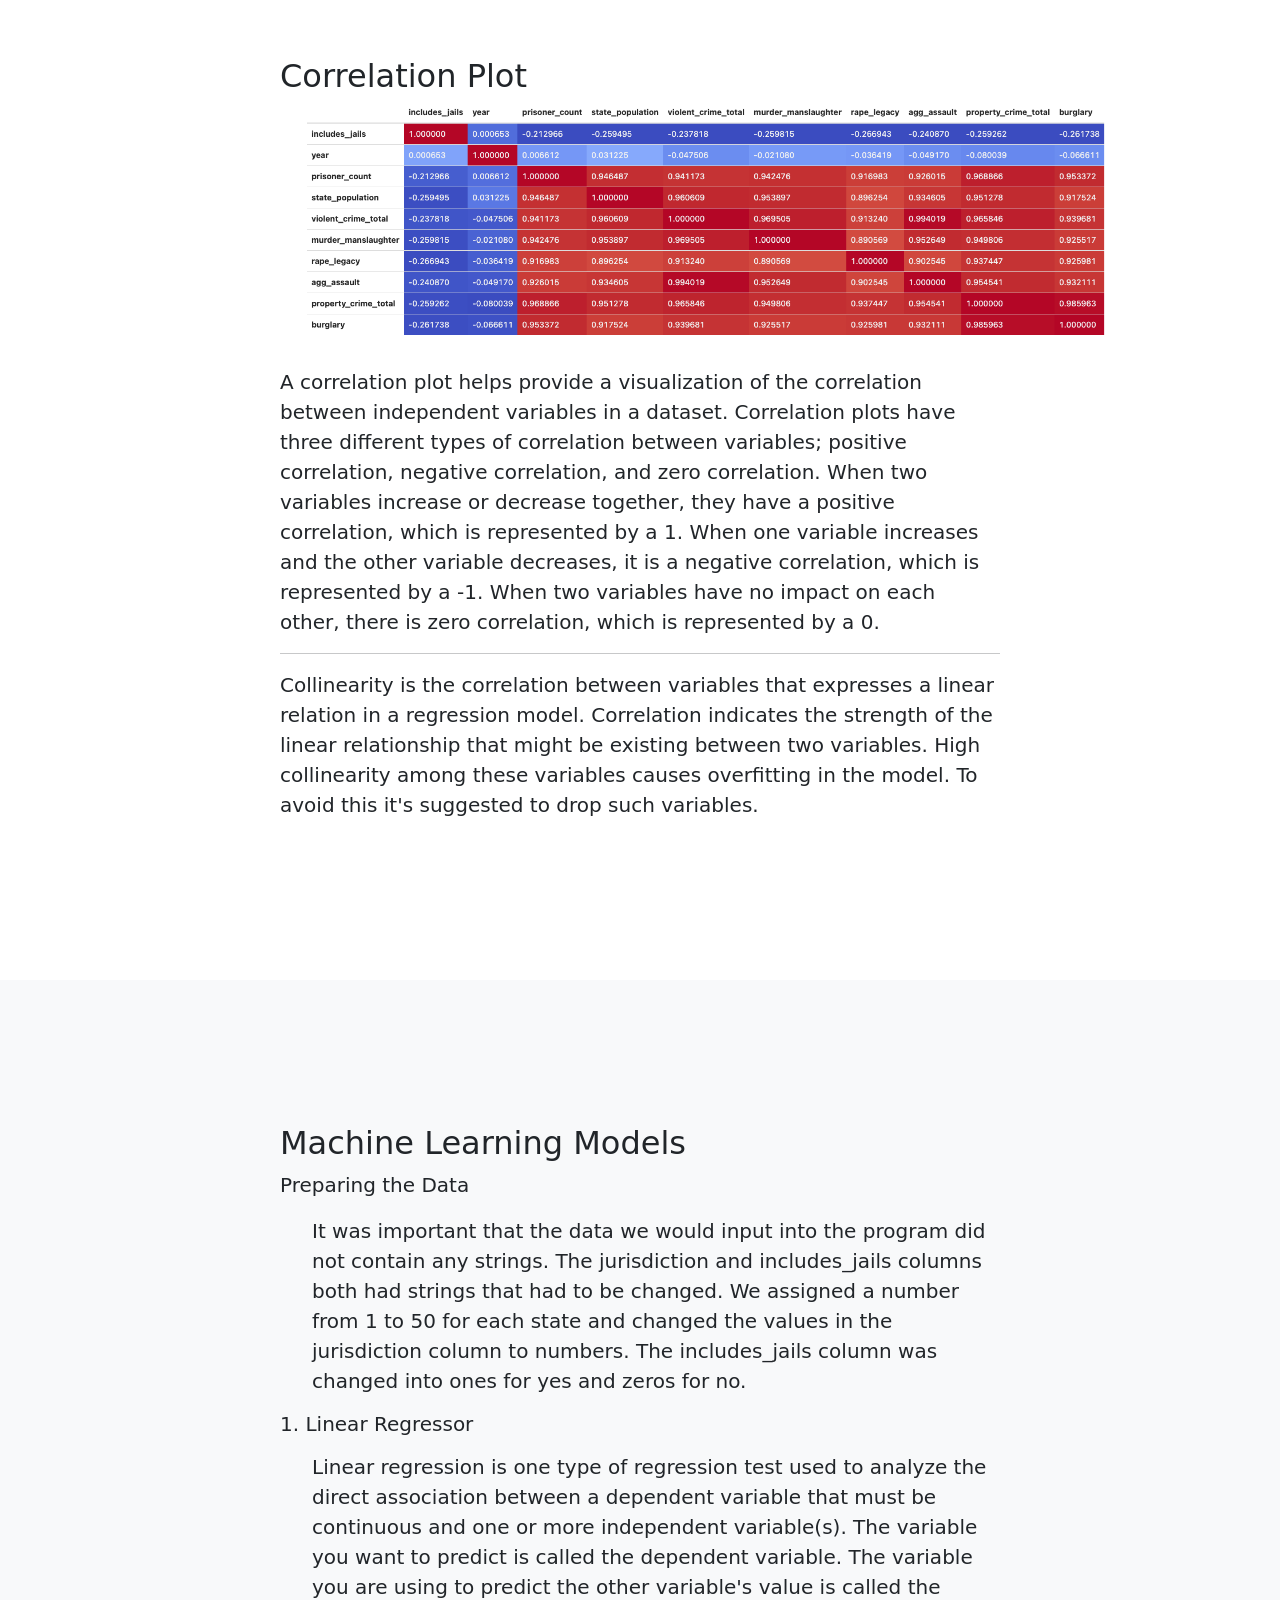
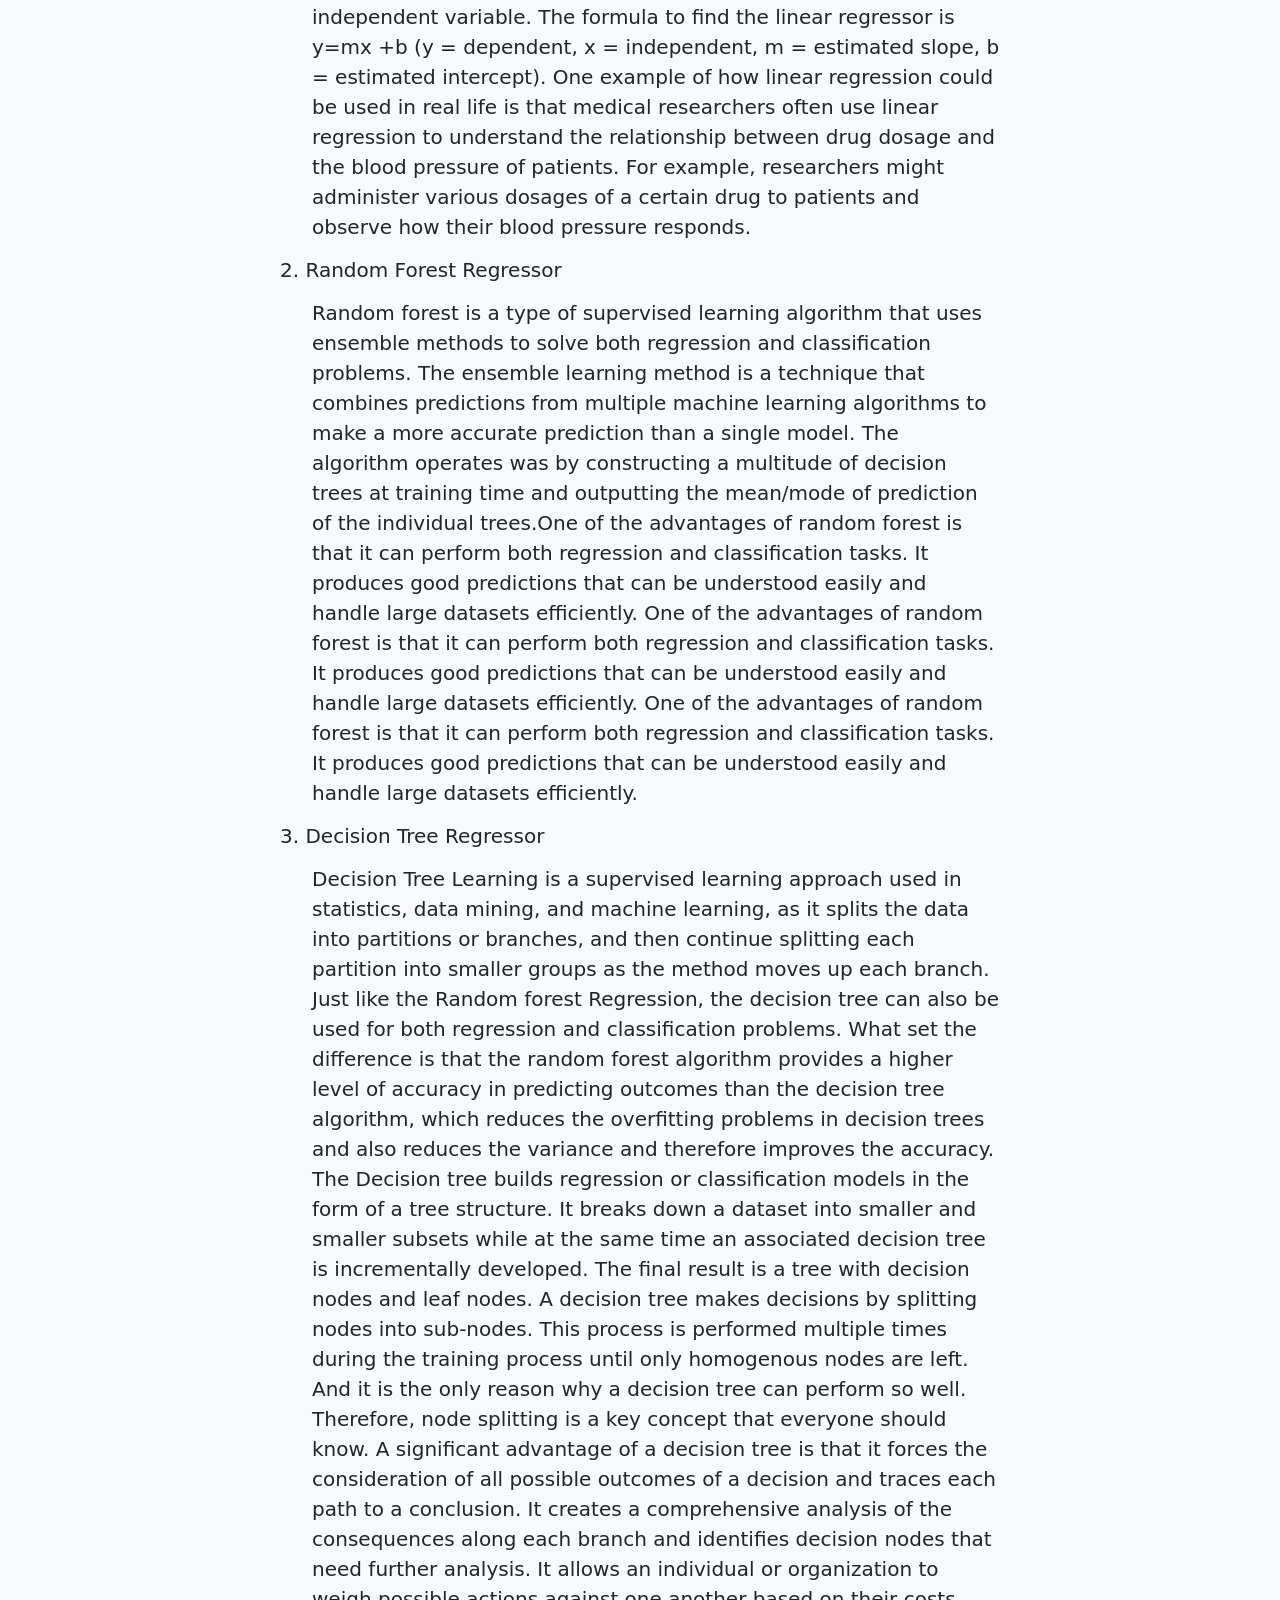
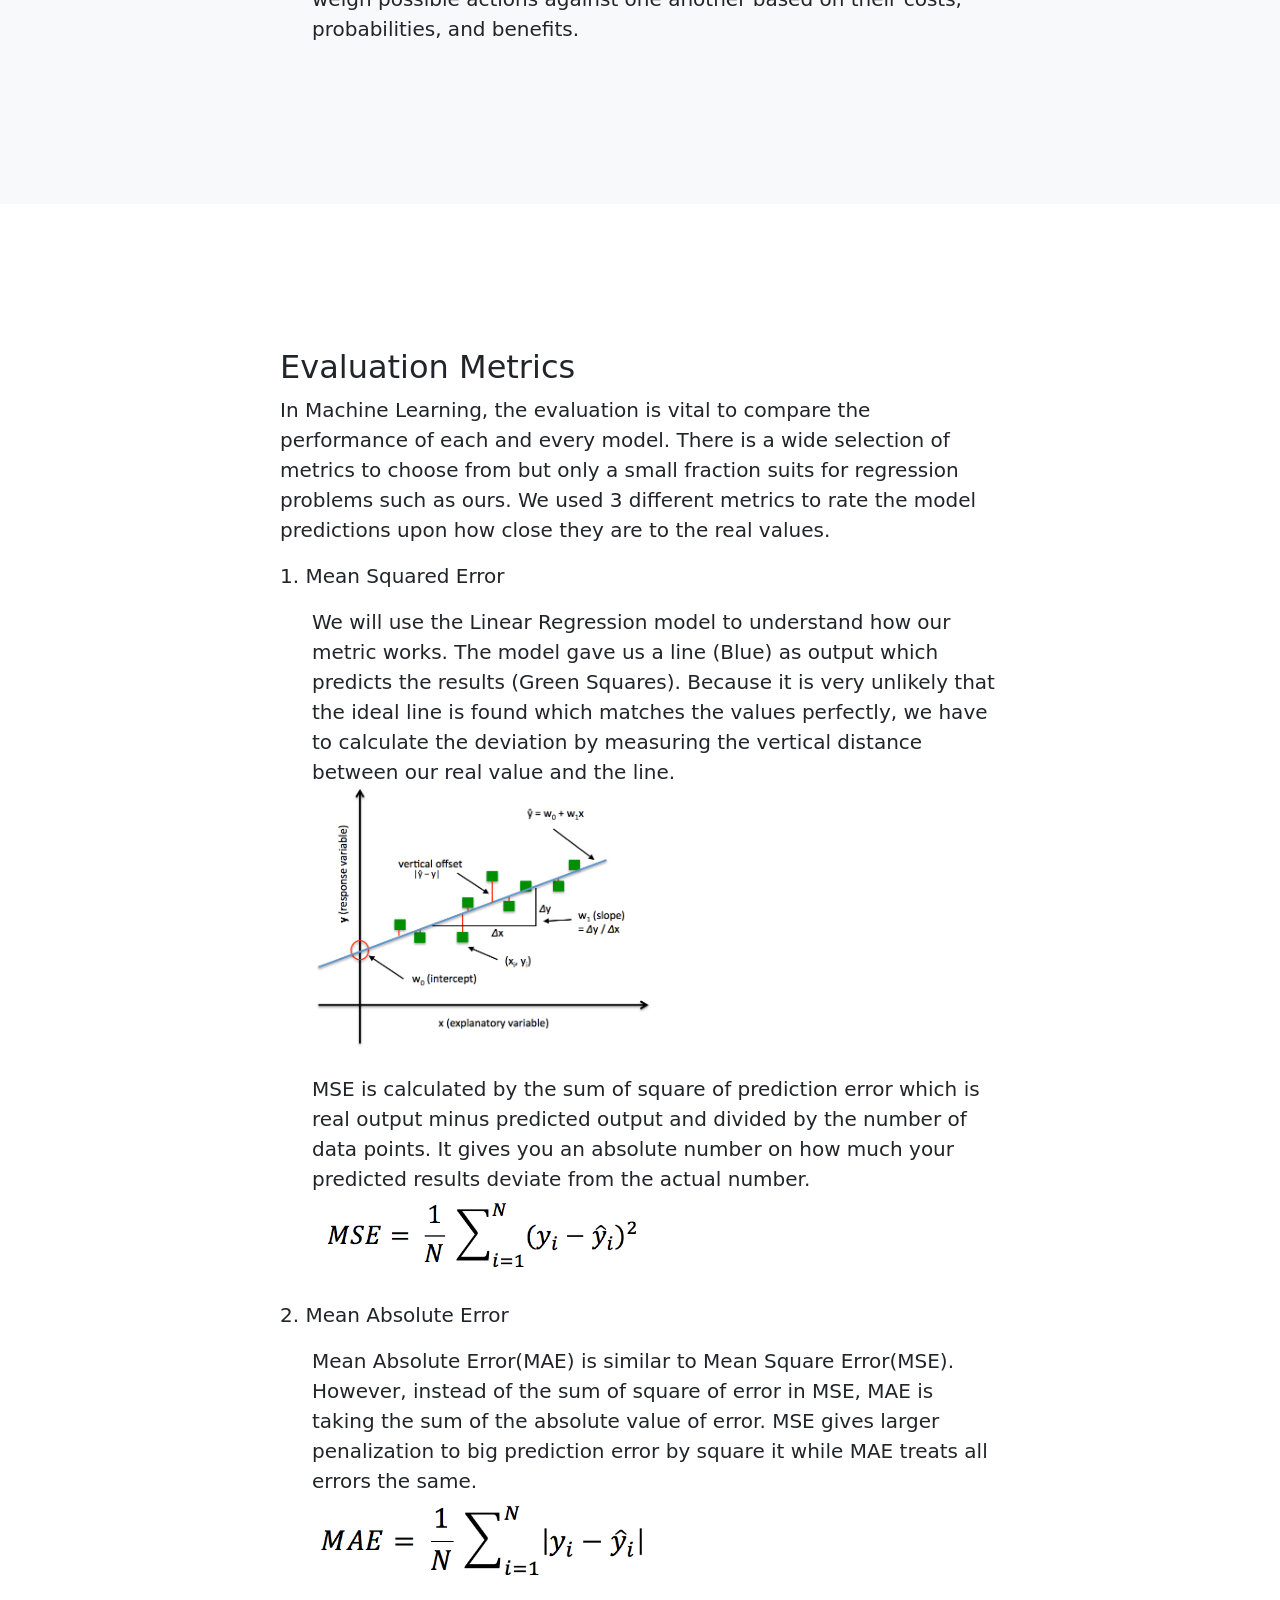
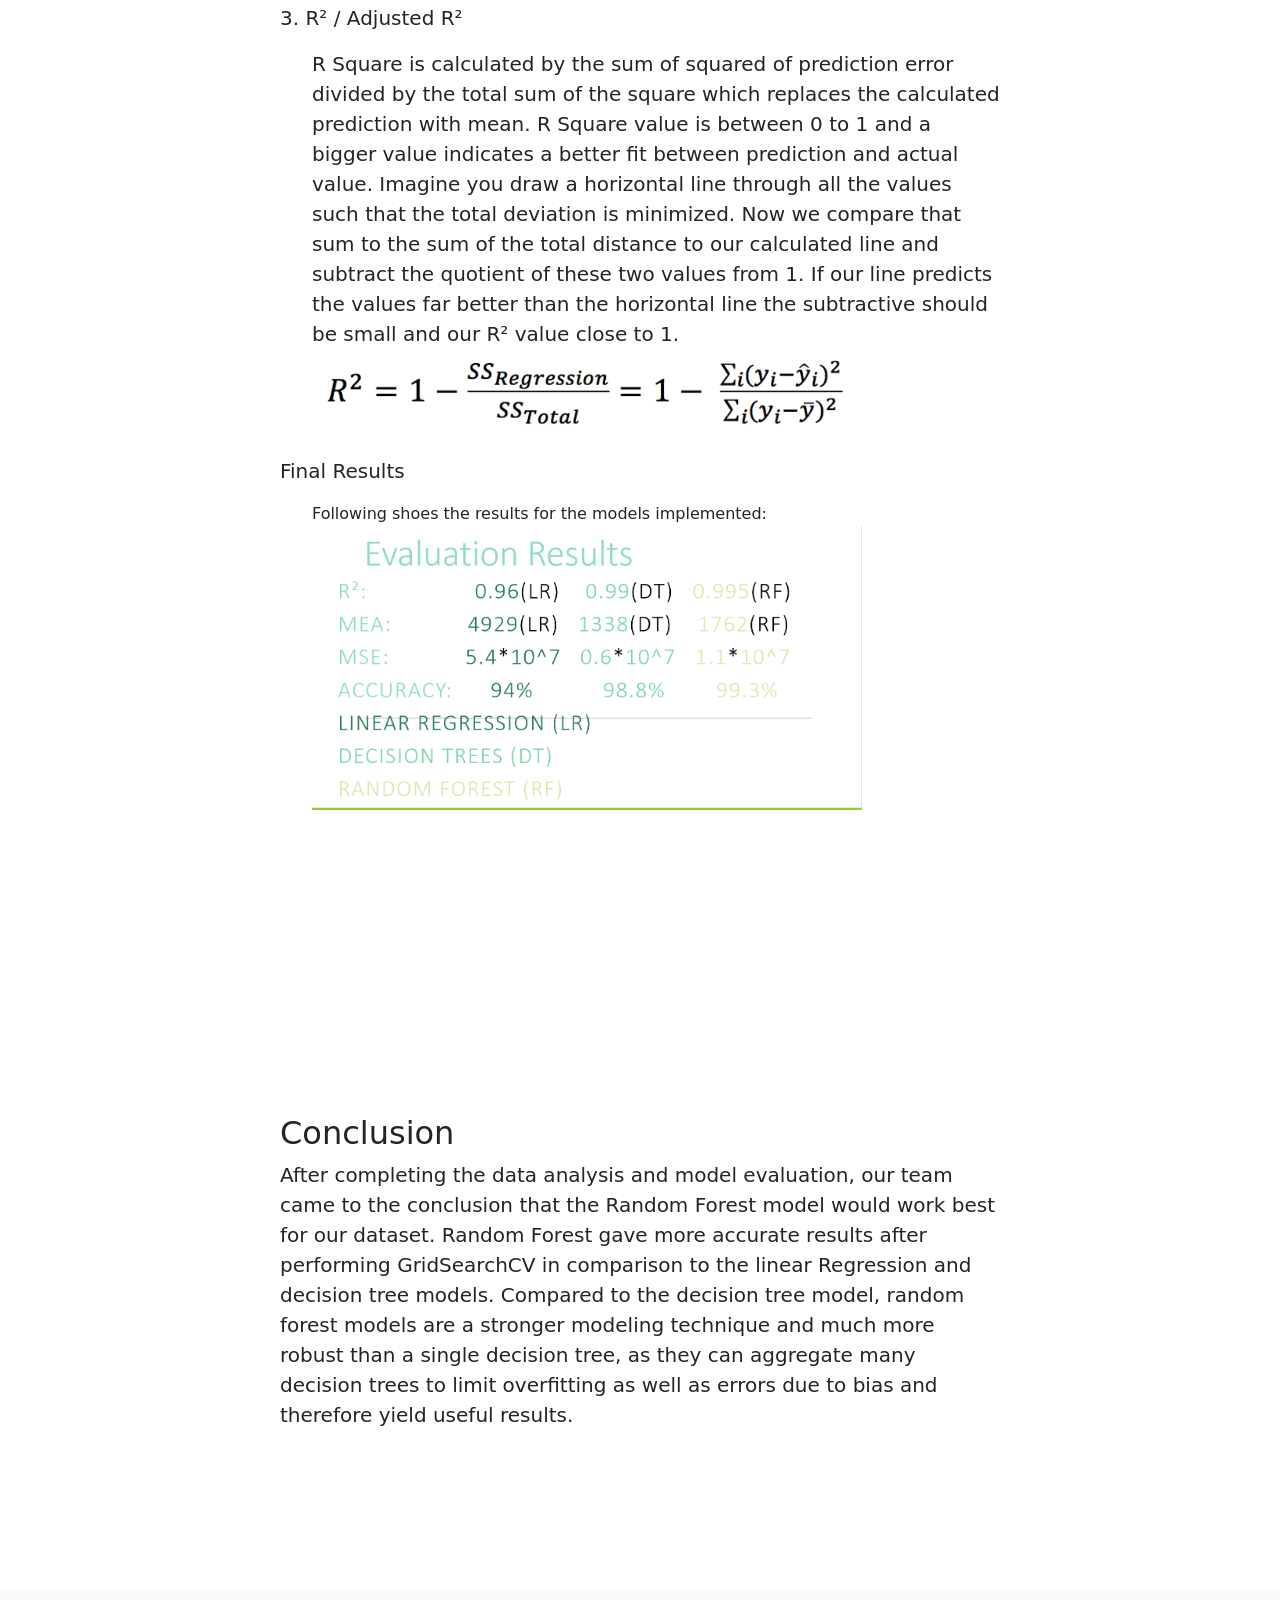
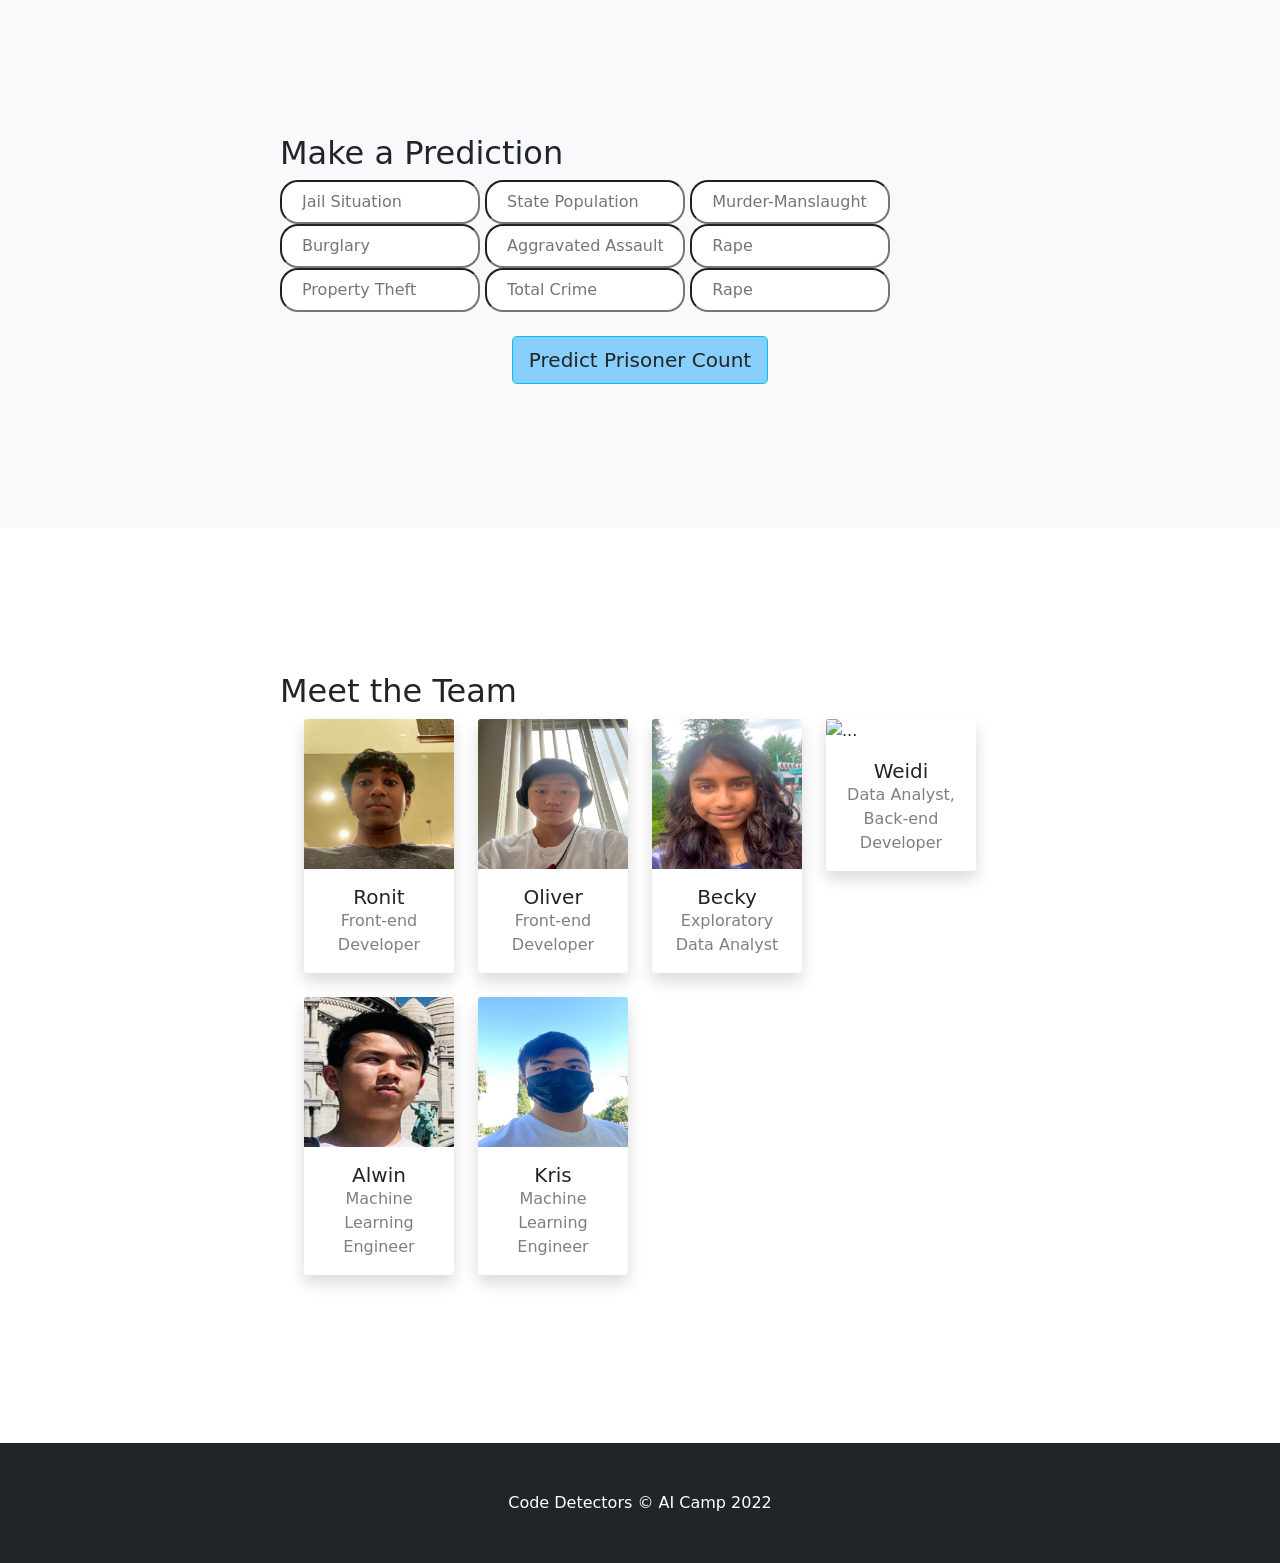
==== commit 5527db3e: "Newfies" ====
--- a/startbootstrap-scrolling-nav-gh-pages/index.html
+++ b/startbootstrap-scrolling-nav-gh-pages/index.html
@@ -27,7 +27,7 @@
 }
     .bg-image {
   /* The image used */
-  background-image: url("background.jpg");
+  background-image: linear-gradient(rgba(0, 0, 0, 0.5), rgba(0, 0, 0, 0.5)), url("background.jpg");
 
   /* Add the blur effect */
    filter: blur(2px);
@@ -41,21 +41,11 @@
   background-repeat: no-repeat;
   background-size: cover;
 }      
-    .bg-text {
-  background-color: rgb(0,0,0); /* Fallback color */
-  background-color: rgba(0,0,0, 0.4); /* Black w/opacity/see-through */
-  color: white;
-  font-weight: bold;
-  font-family: Times, Helvetica;
-  border: 3px solid #f1f1f1;
-  position: absolute;
-  top: 50%;
-  left: 50%;
-  transform: translate(-50%, -50%);
-  z-index: 2;
-  width: 80%;
-  padding: 20px;
-  text-align: center;
+    #ip1 {
+    border-radius: 18px;
+    padding: 20px; 
+    width: 200px;
+    height: 15px;    
 }
       </style>
 
@@ -76,6 +66,7 @@
                       <li class="nav-item"><a class="nav-link" href="#conclusion">Conclusion</a></li>
                       <li class="nav-item"><a class="nav-link" 
 href="#team">Meet the Team</a></li>
+                      <li class="nav-item"><a class="nav-link" href="#predict">Prediction</a></li>
                     </ul>
                 </div>
             </div>
@@ -147,7 +138,7 @@
                       <p><p class="lead">
                          The following bar plot is done using plotly and shows different crimes in each state/jurisdiction and whether it includes jail or not
                       </p>
-                      <a class="btn btn-lg btn-light bg-gradient" style="background-color:lightskyblue; border-color:deepskyblue" href="includes_jails.html">Includes Jail or not</a><br><br>
+                      <a class="btn btn-lg btn-light" style="background-color:lightskyblue; border-color:deepskyblue" href="includes_jails.html">Includes Jail or not</a><br><br>
                       <p><p class="lead">
                         The following bar plot is done using plotly and shows the amount of murder-manslaughter cases per state/jurisdiction
                       </p>
@@ -160,6 +151,10 @@
                         The following scatter plot is done using plotly and shows the amount of burglary cases per state/jurisdiction
                       </p>
                       <a class="btn btn-lg btn-light" style="background-color:lightskyblue; border-color:deepskyblue" href="burglaryperstate.html">Burglary</a><br><br>
+                      <p><p class="lead">
+                        The following scatter plot is done using plotly and shows the amount of crimes per state based on population
+                      </p>
+                      <a class="btn btn-lg btn-light" style="background-color:lightskyblue; border-color:deepskyblue" href="violentcperstate.html">Crimes per State</a><br><br>
                     </div>
                 </div>
             </div>
@@ -260,8 +255,9 @@
                 </div>
             </div>
         </section>
+        
         <!-- Conclusion section-->
-        <section class="bg-light" id="conclusion">
+        <section id="conclusion">
             <div class="container px-4">
                 <div class="row gx-4 justify-content-center">
                     <div class="col-lg-8">
@@ -272,6 +268,29 @@
                     </div>
                 </div>
             </div>
+        </section>
+        <!-- Prediction -->
+        <section class="bg-light" id = "predict">
+           <div class="container px-4">
+                <div class="row gx-4 justify-content-center">
+                    <div class="col-lg-8">
+                      <h2>Make a Prediction</h2>
+                      <form action="" method="post">
+                      <input type="text" id="ip1" placeholder="Jail Situation"/>
+                      <input type="text" id="ip1" placeholder="State Population"/>
+                      <input type="text" id="ip1" placeholder="Murder-Manslaughter"/>
+                      <input type="text" id="ip1" placeholder="Burglary"/>
+                      <input type="text" id="ip1" placeholder="Aggravated Assault"/>
+                      <input type="text" id="ip1" placeholder="Rape"/>
+                      <input type="text" id="ip1" placeholder="Property Theft"/>
+                      <input type="text" id="ip1" placeholder="Total Crime"/>
+                      <input type="text" id="ip1" placeholder="Rape"/>
+                      <br><br>
+                        <center><button type = "submit" class="btn btn-lg btn-blue" style="background-color:lightskyblue; border-color:deepskyblue">Predict Prisoner Count</button></center>
+                      </form>
+                  </div>
+             </div>
+          </div>
         </section>
         <!-- Team section-->
         <section id="team">
